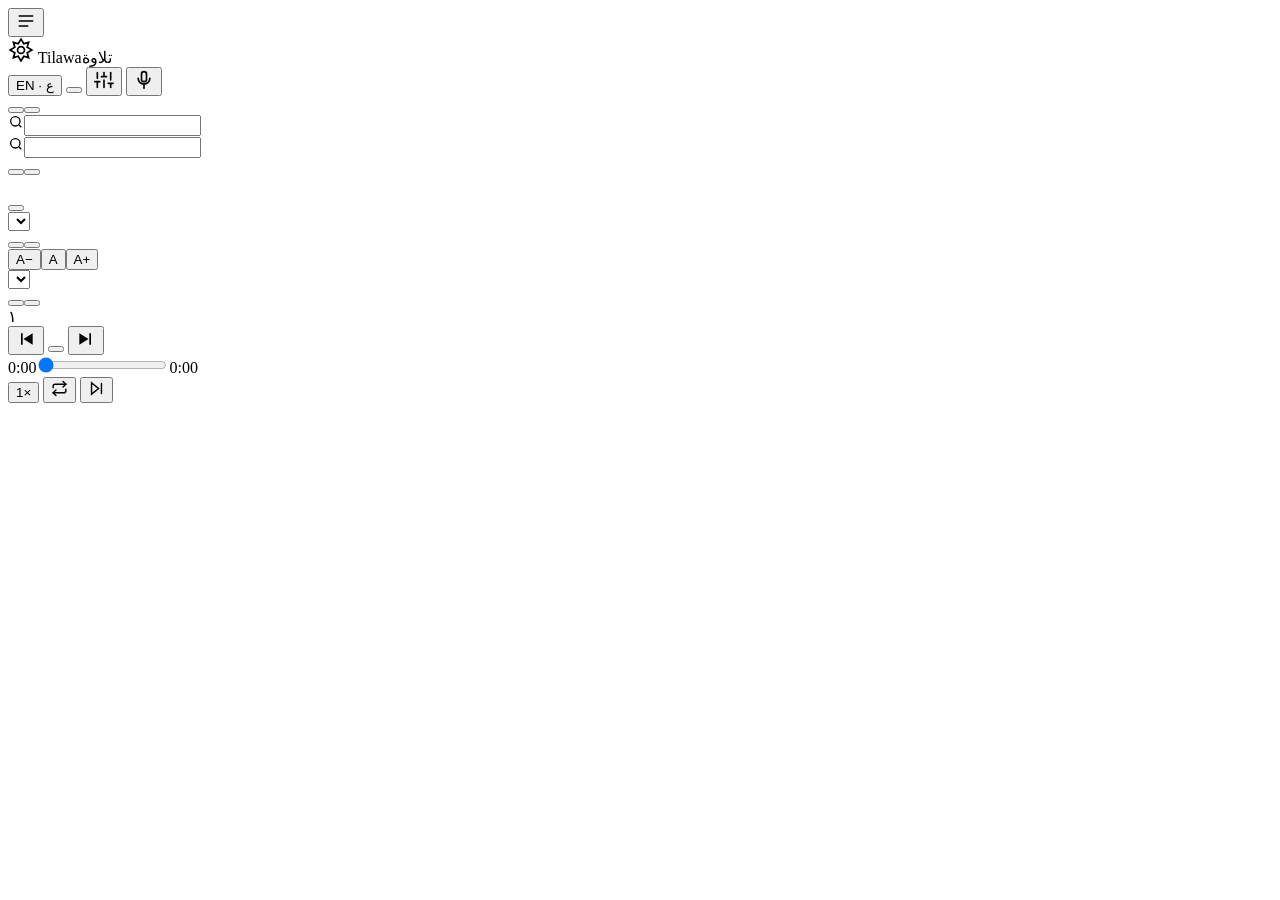
==== docs/index.html @ 8c0619de "Add app page" ====
<!DOCTYPE html>
<html lang="en">
<head>
<meta charset="utf-8">
<meta name="viewport" content="width=device-width, initial-scale=1, viewport-fit=cover">
<title>Tilawa — Quran Reader & Reciters</title>
<meta name="theme-color" content="#0f5c4a">
<link rel="preconnect" href="https://fonts.googleapis.com">
<link rel="preconnect" href="https://fonts.gstatic.com" crossorigin>
<link href="https://fonts.googleapis.com/css2?family=Amiri+Quran&family=Amiri:wght@400;700&family=Inter:wght@400;500;600&family=Noto+Naskh+Arabic:wght@400;600&display=swap" rel="stylesheet">
<link rel="stylesheet" href="styles.css">
<link rel="manifest" href="manifest.webmanifest">
<link rel="icon" href="icons/icon-192.png">
<link rel="apple-touch-icon" href="icons/apple-touch-icon.png">
<meta name="apple-mobile-web-app-capable" content="yes">
<meta name="apple-mobile-web-app-title" content="Tilawa">
<meta name="mobile-web-app-capable" content="yes">
<meta name="apple-mobile-web-app-status-bar-style" content="default">
</head>
<body>
<div class="app">
  <header>
    <button class="iconbtn mobile-only" id="openLeft" aria-label="Surahs"><svg width="20" height="20" viewBox="0 0 24 24" fill="none" stroke="currentColor" stroke-width="2" stroke-linecap="round"><path d="M4 6h16M4 12h16M4 18h10"/></svg></button>
    <div class="brand">
      <svg width="26" height="26" viewBox="0 0 24 24" fill="none" stroke="currentColor" stroke-width="1.6"><path d="M12 2l2.6 4.2L19 4.9l-1.3 4.5L22 12l-4.3 2.6 1.3 4.5-4.4-1.3L12 22l-2.6-4.2L5 19.1l1.3-4.5L2 12l4.3-2.6L5 4.9l4.4 1.3z"/><circle cx="12" cy="12" r="3.2"/></svg>
      <span>Tilawa</span><span class="sub">تلاوة</span>
    </div>
    <button class="pill" id="langBtn" aria-label="Language">EN · ع</button>
    <button class="iconbtn" id="themeBtn" aria-label="Theme"></button>
    <button class="pill acct" id="acctBtn" hidden></button>
    <button class="iconbtn" id="settingsBtn" aria-label="Settings"><svg width="20" height="20" viewBox="0 0 24 24" fill="none" stroke="currentColor" stroke-width="2" stroke-linecap="round"><path d="M4 21v-7M4 10V3M12 21v-9M12 8V3M20 21v-5M20 12V3M1 14h6M9 8h6M17 16h6"/></svg></button>
    <button class="iconbtn mobile-only" id="openRight" aria-label="Reciters"><svg width="20" height="20" viewBox="0 0 24 24" fill="none" stroke="currentColor" stroke-width="2" stroke-linecap="round"><rect x="9" y="2" width="6" height="12" rx="3"/><path d="M5 10a7 7 0 0014 0M12 17v5"/></svg></button>
  </header>

  <aside id="left">
    <div class="panel-head">
      <div class="tabs"><button id="tabSurahs" class="on" data-i18n="surahs"></button><button id="tabBm"><span data-i18n="bookmarks"></span> <span id="bmCount"></span></button></div>
      <div class="search" id="surahSearchWrap"><svg width="16" height="16" viewBox="0 0 24 24" fill="none" stroke="currentColor" stroke-width="2"><circle cx="11" cy="11" r="7"/><path d="M20 20l-3.5-3.5"/></svg><input id="surahSearch" type="search" autocomplete="off"></div>
    </div>
    <div class="list" id="surahList"></div>
    <div class="list" id="bmList" hidden></div>
  </aside>

  <main id="main"><div class="reader" id="reader"></div></main>

  <aside id="right">
    <div class="panel-head">
      <div class="panel-title"><span data-i18n="reciters"></span><span class="count" id="recCount"></span></div>
      <div class="search"><svg width="16" height="16" viewBox="0 0 24 24" fill="none" stroke="currentColor" stroke-width="2"><circle cx="11" cy="11" r="7"/><path d="M20 20l-3.5-3.5"/></svg><input id="recSearch" type="search" autocomplete="off"></div>
      <div class="tabs"><button id="tabAll" class="on" data-i18n="all"></button><button id="tabFav" data-i18n="favorites"></button></div>
    </div>
    <div class="list" id="recList"></div>
  </aside>
</div>
<div class="scrim" id="scrim"></div>

<div class="pop" id="acctPop">
  <div class="acct-head"><img id="acctImg" alt="" referrerpolicy="no-referrer"><div><b id="acctName"></b><div class="muted" id="acctEmail"></div></div></div>
  <div class="sync-note"><span class="dot" id="syncDot"></span><span id="syncText"></span></div>
  <button class="btn ghost wide" id="signOutBtn" data-i18n="signOut"></button>
</div>

<div class="pop" id="settings">
  <label data-i18n="translation"></label>
  <select id="trSel"></select>
  <label data-i18n="layout"></label>
  <div class="row"><button id="layCards" data-i18n="withTr"></button><button id="layFlow" data-i18n="mushaf"></button></div>
  <label data-i18n="fontSize"></label>
  <div class="row"><button id="fsDown">A−</button><button id="fsReset">A</button><button id="fsUp">A+</button></div>
  <label data-i18n="verseReciter"></label>
  <select id="verseSel"></select>
  <label data-i18n="follow"></label>
  <div class="row"><button id="followOn" data-i18n="on"></button><button id="followOff" data-i18n="off"></button></div>
</div>

<div class="player" id="player">
  <div class="np">
    <div class="disc" id="npDisc">۱</div>
    <div class="t"><b id="npTitle"></b><span class="muted" id="npSub"></span></div>
  </div>
  <div class="ctrl">
    <div class="btns">
      <button class="iconbtn" id="prevBtn" aria-label="Previous"><svg width="20" height="20" viewBox="0 0 24 24" fill="currentColor"><path d="M6 5h2v14H6zM20 5v14L9 12z"/></svg></button>
      <button class="play" id="playBtn" aria-label="Play"></button>
      <button class="iconbtn" id="nextBtn" aria-label="Next"><svg width="20" height="20" viewBox="0 0 24 24" fill="currentColor"><path d="M16 5h2v14h-2zM4 5v14l11-7z"/></svg></button>
    </div>
    <div class="seek"><span id="tCur">0:00</span><input type="range" id="seek" min="0" max="1000" value="0" aria-label="Seek"><span id="tDur">0:00</span></div>
  </div>
  <div class="extra">
    <button class="tog" id="speedBtn" title="Speed">1×</button>
    <button class="tog" id="repeatBtn" title="Repeat"><svg width="17" height="17" viewBox="0 0 24 24" fill="none" stroke="currentColor" stroke-width="2" stroke-linecap="round"><path d="M17 2l4 4-4 4"/><path d="M3 11V9a3 3 0 013-3h15M7 22l-4-4 4-4"/><path d="M21 13v2a3 3 0 01-3 3H3"/></svg></button>
    <button class="tog" id="autoBtn" title="Autoplay next"><svg width="17" height="17" viewBox="0 0 24 24" fill="none" stroke="currentColor" stroke-width="2" stroke-linecap="round"><path d="M5 4l10 8-10 8zM19 5v14"/></svg></button>
  </div>
</div>
<div class="toast" id="toast"></div>

<script src="app.js"></script>
<script type="module" src="sync.js"></script>
<script>
if("serviceWorker" in navigator && location.protocol==="https:"){
  window.addEventListener("load",()=>navigator.serviceWorker.register("sw.js").catch(()=>{}));
}
</script>
</body>
</html>
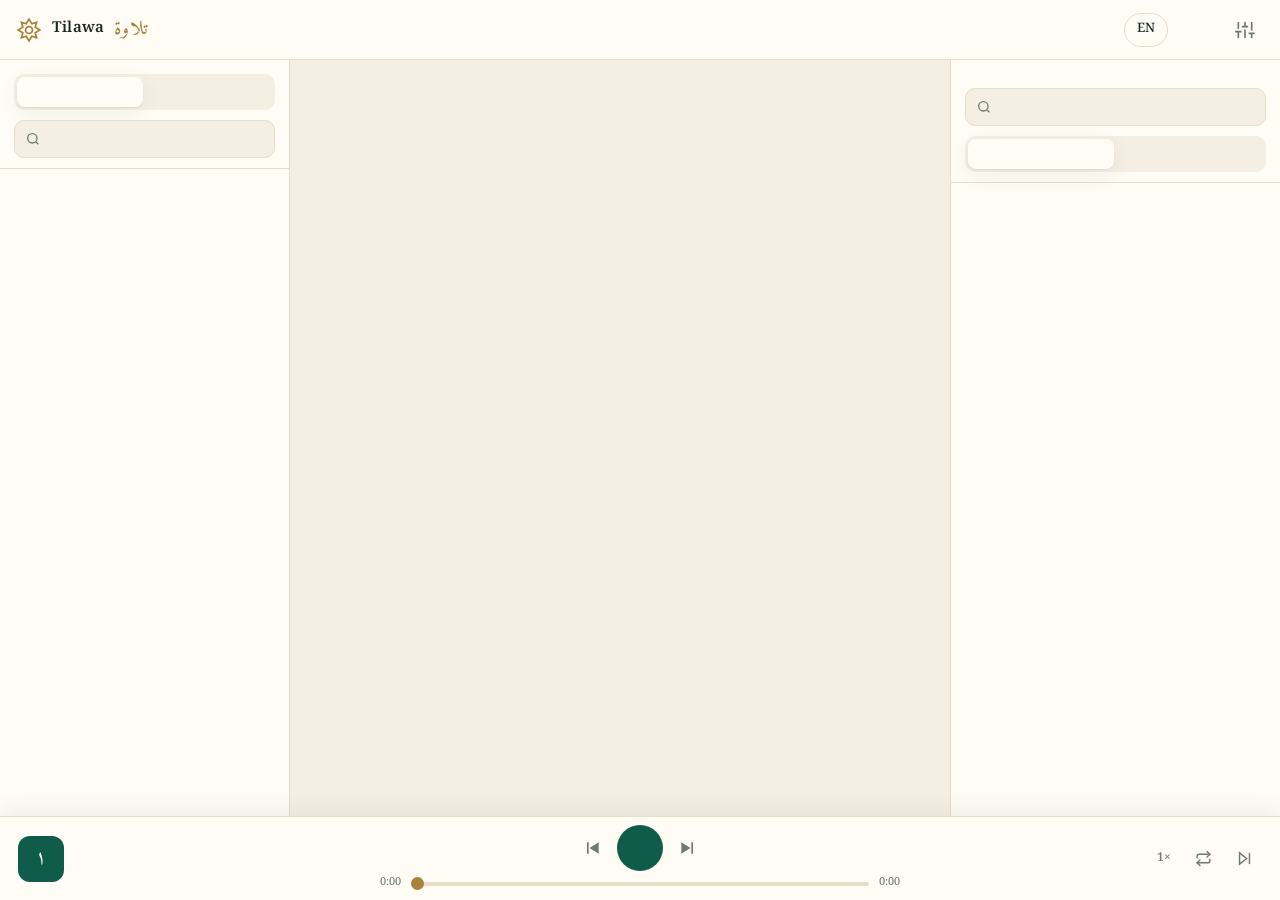
==== commit 7235b6d6: "Tilawa v2: email-link sign-in, welcome page, 47 languages, welcome email, AI Sheikh" ====
--- a/docs/index.html
+++ b/docs/index.html
@@ -9,6 +9,7 @@
 <link rel="preconnect" href="https://fonts.gstatic.com" crossorigin>
 <link href="https://fonts.googleapis.com/css2?family=Amiri+Quran&family=Amiri:wght@400;700&family=Inter:wght@400;500;600&family=Noto+Naskh+Arabic:wght@400;600&display=swap" rel="stylesheet">
 <link rel="stylesheet" href="styles.css">
+<link rel="stylesheet" href="extras.css">
 <link rel="manifest" href="manifest.webmanifest">
 <link rel="icon" href="icons/icon-192.png">
 <link rel="apple-touch-icon" href="icons/apple-touch-icon.png">
@@ -25,7 +26,7 @@
       <svg width="26" height="26" viewBox="0 0 24 24" fill="none" stroke="currentColor" stroke-width="1.6"><path d="M12 2l2.6 4.2L19 4.9l-1.3 4.5L22 12l-4.3 2.6 1.3 4.5-4.4-1.3L12 22l-2.6-4.2L5 19.1l1.3-4.5L2 12l4.3-2.6L5 4.9l4.4 1.3z"/><circle cx="12" cy="12" r="3.2"/></svg>
       <span>Tilawa</span><span class="sub">تلاوة</span>
     </div>
-    <button class="pill" id="langBtn" aria-label="Language">EN · ع</button>
+    <button class="pill" id="langBtn" aria-label="Language">EN</button>
     <button class="iconbtn" id="themeBtn" aria-label="Theme"></button>
     <button class="pill acct" id="acctBtn" hidden></button>
     <button class="iconbtn" id="settingsBtn" aria-label="Settings"><svg width="20" height="20" viewBox="0 0 24 24" fill="none" stroke="currentColor" stroke-width="2" stroke-linecap="round"><path d="M4 21v-7M4 10V3M12 21v-9M12 8V3M20 21v-5M20 12V3M1 14h6M9 8h6M17 16h6"/></svg></button>
@@ -94,8 +95,12 @@
 </div>
 <div class="toast" id="toast"></div>
 
+<script src="i18n.js"></script>
+<script src="i18n-extra.js"></script>
 <script src="app.js"></script>
+<script src="onboarding.js"></script>
 <script type="module" src="sync.js"></script>
+<script type="module" src="sheikh.js"></script>
 <script>
 if("serviceWorker" in navigator && location.protocol==="https:"){
   window.addEventListener("load",()=>navigator.serviceWorker.register("sw.js").catch(()=>{}));
--- a/docs/styles.css
+++ b/docs/styles.css
@@ -0,0 +1,215 @@
+:root{
+  --bg:#f5efe3;--paper:#fffcf6;--ink:#1c2822;--muted:#6c7a72;--line:#e7dcc8;
+  --accent:#0f5c4a;--accent-ink:#fff;--gold:#a9823a;--hl:rgba(169,130,58,.14);
+  --shadow:0 1px 2px rgba(40,30,10,.06),0 6px 24px rgba(40,30,10,.06);
+  --qs:32px;--player:84px;
+}
+[data-theme=dark]{
+  --bg:#0c1311;--paper:#121b18;--ink:#ebe5d7;--muted:#8d9f96;--line:#22302b;
+  --accent:#43b594;--accent-ink:#06120e;--gold:#d5b06a;--hl:rgba(213,176,106,.12);
+  --shadow:0 1px 2px rgba(0,0,0,.3),0 8px 28px rgba(0,0,0,.3);
+}
+*{box-sizing:border-box}
+html,body{margin:0;height:100%}
+body{background:var(--bg);color:var(--ink);font:15px/1.5 Inter,"Noto Naskh Arabic",system-ui,sans-serif;-webkit-font-smoothing:antialiased}
+[dir=rtl] body, body[dir=rtl]{font-family:"Noto Naskh Arabic",Inter,system-ui,sans-serif}
+button{font:inherit;color:inherit;background:none;border:0;cursor:pointer}
+input,select{font:inherit;color:inherit}
+.ar{font-family:"Noto Naskh Arabic","Amiri",serif}
+
+/* layout */
+.app{display:grid;grid-template-columns:290px 1fr 330px;grid-template-rows:60px 1fr;height:100vh;height:100dvh}
+header{grid-column:1/-1;display:flex;align-items:center;gap:10px;padding:0 16px;border-bottom:1px solid var(--line);background:var(--paper)}
+.brand{display:flex;align-items:center;gap:10px;font-weight:600;letter-spacing:.2px;margin-inline-end:auto}
+.brand svg{color:var(--gold)}
+.brand .sub{font-family:Amiri,serif;font-size:20px;color:var(--gold);font-weight:400}
+.iconbtn{width:38px;height:38px;border-radius:10px;display:grid;place-items:center;color:var(--muted)}
+.iconbtn:hover{background:var(--hl);color:var(--ink)}
+.pill{height:34px;padding:0 12px;border-radius:999px;border:1px solid var(--line);display:inline-flex;align-items:center;gap:6px;font-size:13px;font-weight:500}
+.pill:hover{border-color:var(--gold)}
+.mobile-only{display:none}
+
+aside{background:var(--paper);overflow:hidden;display:flex;flex-direction:column;min-height:0}
+#left{border-inline-end:1px solid var(--line)}
+#right{border-inline-start:1px solid var(--line)}
+.panel-head{padding:14px 14px 10px;display:flex;flex-direction:column;gap:10px;border-bottom:1px solid var(--line)}
+.panel-title{display:flex;align-items:center;justify-content:space-between;font-weight:600;font-size:13px;text-transform:uppercase;letter-spacing:.08em;color:var(--muted)}
+.search{position:relative}
+.search input{width:100%;height:38px;border-radius:10px;border:1px solid var(--line);background:var(--bg);padding:0 12px 0 34px;outline:none}
+[dir=rtl] .search input{padding:0 34px 0 12px}
+.search input:focus{border-color:var(--gold)}
+.search svg{position:absolute;inset-inline-start:11px;top:11px;color:var(--muted)}
+.list{overflow-y:auto;flex:1;padding:6px 8px calc(var(--player) + 10px)}
+.tabs{display:flex;gap:4px;background:var(--bg);padding:3px;border-radius:10px}
+.tabs button{flex:1;height:30px;border-radius:8px;font-size:13px;font-weight:500;color:var(--muted)}
+.tabs button.on{background:var(--paper);color:var(--ink);box-shadow:var(--shadow)}
+
+.s-item{display:flex;align-items:center;gap:12px;width:100%;padding:9px 10px;border-radius:10px;text-align:start}
+.s-item:hover{background:var(--hl)}
+.s-item.on{background:var(--accent);color:var(--accent-ink)}
+.s-item.on .muted{color:inherit;opacity:.8}
+.num{flex:none;width:34px;height:34px;display:grid;place-items:center;font-size:12px;font-weight:600;position:relative}
+.num::before{content:"";position:absolute;inset:4px;border:1.5px solid var(--gold);transform:rotate(45deg);border-radius:5px}
+.s-item.on .num::before{border-color:currentColor;opacity:.6}
+.s-main{flex:1;min-width:0}
+.s-main b{font-weight:600;display:block;white-space:nowrap;overflow:hidden;text-overflow:ellipsis}
+.muted{color:var(--muted);font-size:12px}
+.s-ar{font-family:Amiri,serif;font-size:20px;flex:none}
+
+/* reciters */
+.r-item{border-radius:12px;margin:2px 0}
+.r-item.on{background:var(--hl)}
+.r-row{display:flex;align-items:center;gap:10px;padding:8px 8px 8px 10px;width:100%}
+.avatar{flex:none;width:36px;height:36px;border-radius:50%;display:grid;place-items:center;font-weight:600;font-size:14px;background:var(--bg);color:var(--gold);border:1px solid var(--line)}
+.r-item.on .avatar{background:var(--accent);color:var(--accent-ink);border-color:transparent}
+.r-name{flex:1;min-width:0;text-align:start}
+.r-name b{font-weight:500;display:block;white-space:nowrap;overflow:hidden;text-overflow:ellipsis}
+.star{width:30px;height:30px;border-radius:8px;display:grid;place-items:center;color:var(--muted)}
+.star.on{color:var(--gold)}
+.star:hover{background:var(--hl)}
+.moshafs{padding:0 8px 8px 56px;display:flex;flex-direction:column;gap:3px}
+[dir=rtl] .moshafs{padding:0 56px 8px 8px}
+.m-btn{text-align:start;padding:6px 10px;border-radius:8px;font-size:13px;border:1px solid var(--line);display:flex;justify-content:space-between;gap:8px}
+.m-btn:hover{border-color:var(--gold)}
+.m-btn.on{border-color:var(--accent);background:var(--accent);color:var(--accent-ink)}
+.count{font-size:12px;color:var(--muted);padding:2px 4px}
+
+/* reader */
+main{overflow-y:auto;min-height:0;scroll-behavior:smooth}
+.reader{max-width:860px;margin:0 auto;padding:28px 22px calc(var(--player) + 40px)}
+.banner{position:relative;text-align:center;padding:30px 20px 24px;border-radius:20px;background:var(--paper);box-shadow:var(--shadow);overflow:hidden}
+.banner::before{content:"";position:absolute;inset:8px;border:1px solid var(--gold);border-radius:14px;opacity:.45;pointer-events:none}
+.banner .pattern{position:absolute;inset:0;opacity:.07;color:var(--gold);pointer-events:none}
+.banner h1{margin:0;font-family:Amiri,serif;font-weight:700;font-size:44px;line-height:1.3;color:var(--accent)}
+.banner h2{margin:2px 0 4px;font-size:18px;font-weight:600}
+.banner .meta{color:var(--muted);font-size:13px}
+.banner .actions{display:flex;gap:8px;justify-content:center;flex-wrap:wrap;margin-top:16px;position:relative}
+.btn{height:40px;padding:0 16px;border-radius:999px;display:inline-flex;align-items:center;gap:8px;font-weight:600;font-size:14px}
+.btn.primary{background:var(--accent);color:var(--accent-ink)}
+.btn.primary:hover{filter:brightness(1.08)}
+.btn.ghost{border:1px solid var(--line);background:var(--paper)}
+.btn.ghost:hover{border-color:var(--gold)}
+.btn[disabled]{opacity:.45;cursor:not-allowed}
+.notice{margin-top:12px;font-size:13px;color:var(--gold);position:relative}
+.bismillah{text-align:center;font-family:"Amiri Quran",Amiri,serif;font-size:calc(var(--qs) * .95);margin:30px 0 8px;color:var(--ink)}
+.toolbar{display:flex;gap:10px;align-items:center;justify-content:space-between;flex-wrap:wrap;margin:22px 0 10px;color:var(--muted);font-size:13px}
+.toolbar .grp{display:flex;gap:8px;align-items:center;flex-wrap:wrap}
+select.sel{height:34px;border-radius:999px;border:1px solid var(--line);background:var(--paper);padding:0 12px;max-width:220px}
+.ayah{display:block;width:100%;text-align:start;padding:22px 18px;border-bottom:1px solid var(--line);border-radius:14px;transition:background .2s}
+.ayah:hover{background:var(--hl)}
+.ayah.playing{background:var(--hl);box-shadow:inset 3px 0 0 var(--gold)}
+[dir=rtl] .ayah.playing{box-shadow:inset -3px 0 0 var(--gold)}
+.ayah-top{display:flex;align-items:center;justify-content:space-between;margin-bottom:10px;color:var(--muted);font-size:12px}
+.ayah-top .key{display:inline-flex;align-items:center;gap:6px}
+.ayah-top .playico{opacity:0;transition:opacity .2s;color:var(--accent)}
+.ayah:hover .playico,.ayah.playing .playico{opacity:1}
+.q{direction:rtl;text-align:right;font-family:"Amiri Quran",Amiri,serif;font-size:var(--qs);line-height:2.15;color:var(--ink)}
+.tr{margin-top:10px;font-size:15.5px;line-height:1.7;color:var(--ink);opacity:.86}
+.tr[dir=ltr]{text-align:left}
+.tr.rtl{direction:rtl;text-align:right;font-family:"Noto Naskh Arabic",serif}
+.marker{display:inline-grid;place-items:center;width:1.25em;height:1.25em;font-size:.62em;font-family:"Noto Naskh Arabic",serif;color:var(--gold);border:1.5px solid var(--gold);border-radius:50%;margin:0 .25em;vertical-align:.15em;line-height:1}
+.flow{direction:rtl;text-align:justify;text-align-last:center;font-family:"Amiri Quran",Amiri,serif;font-size:var(--qs);line-height:2.3;background:var(--paper);padding:26px 28px;border-radius:18px;box-shadow:var(--shadow)}
+.flow span.v{cursor:pointer;border-radius:8px;transition:background .2s}
+.flow span.v:hover{background:var(--hl)}
+.flow span.v.playing{background:var(--hl);color:var(--accent)}
+.state{text-align:center;padding:60px 20px;color:var(--muted)}
+.spinner{width:28px;height:28px;border:3px solid var(--line);border-top-color:var(--gold);border-radius:50%;animation:spin 1s linear infinite;margin:0 auto 12px}
+@keyframes spin{to{transform:rotate(360deg)}}
+.navfoot{display:flex;justify-content:space-between;gap:10px;margin-top:26px}
+
+/* player */
+.player{position:fixed;inset-inline:0;bottom:0;height:var(--player);background:var(--paper);border-top:1px solid var(--line);display:grid;grid-template-columns:minmax(0,1fr) auto minmax(0,1fr);align-items:center;gap:14px;padding:0 18px;z-index:30;box-shadow:0 -6px 24px rgba(0,0,0,.06)}
+.np{display:flex;align-items:center;gap:12px;min-width:0}
+.np .disc{flex:none;width:46px;height:46px;border-radius:12px;background:var(--accent);color:var(--accent-ink);display:grid;place-items:center;font-family:Amiri,serif;font-size:20px}
+.np .t{min-width:0}
+.np b{display:block;font-weight:600;white-space:nowrap;overflow:hidden;text-overflow:ellipsis}
+.np .muted{white-space:nowrap;overflow:hidden;text-overflow:ellipsis;display:block}
+.ctrl{display:flex;flex-direction:column;align-items:center;gap:4px;width:min(520px,44vw)}
+.ctrl .btns{display:flex;align-items:center;gap:6px}
+.play{width:46px;height:46px;border-radius:50%;background:var(--accent);color:var(--accent-ink);display:grid;place-items:center}
+.play:hover{filter:brightness(1.08)}
+.seek{display:flex;align-items:center;gap:8px;width:100%;font-size:11px;color:var(--muted);font-variant-numeric:tabular-nums}
+input[type=range]{-webkit-appearance:none;appearance:none;width:100%;height:4px;border-radius:4px;background:linear-gradient(to right,var(--gold) var(--p,0%),var(--line) var(--p,0%));outline:none;cursor:pointer}
+[dir=rtl] input[type=range]{direction:ltr}
+input[type=range]::-webkit-slider-thumb{-webkit-appearance:none;width:13px;height:13px;border-radius:50%;background:var(--gold);border:0}
+input[type=range]::-moz-range-thumb{width:13px;height:13px;border-radius:50%;background:var(--gold);border:0}
+.extra{display:flex;justify-content:flex-end;gap:6px;align-items:center}
+.tog{height:32px;min-width:32px;padding:0 9px;border-radius:8px;font-size:12px;font-weight:600;color:var(--muted);display:inline-flex;align-items:center;gap:5px}
+.tog:hover{background:var(--hl)}
+.tog.on{color:var(--accent)}
+.modebadge{font-size:11px;font-weight:600;padding:2px 8px;border-radius:999px;background:var(--hl);color:var(--gold);margin-inline-start:6px;vertical-align:1px}
+
+/* settings popover */
+.pop{position:fixed;top:64px;inset-inline-end:14px;width:290px;background:var(--paper);border:1px solid var(--line);border-radius:16px;box-shadow:var(--shadow);padding:16px;z-index:50;display:none}
+.pop.open{display:block}
+.pop label{display:block;font-size:12px;color:var(--muted);margin:12px 0 6px;font-weight:500}
+.pop label:first-child{margin-top:0}
+.pop .row{display:flex;gap:6px}
+.pop .row button{flex:1;height:34px;border-radius:10px;border:1px solid var(--line);font-size:13px}
+.pop .row button.on{background:var(--accent);color:var(--accent-ink);border-color:transparent}
+.pop select{width:100%;height:36px;border-radius:10px;border:1px solid var(--line);background:var(--bg);padding:0 10px}
+
+.toast{position:fixed;left:50%;bottom:calc(var(--player) + 16px);transform:translateX(-50%) translateY(20px);background:var(--ink);color:var(--paper);padding:10px 16px;border-radius:12px;font-size:13px;opacity:0;pointer-events:none;transition:.25s;z-index:60;max-width:90vw;text-align:center}
+.toast.show{opacity:1;transform:translateX(-50%) translateY(0)}
+.scrim{display:none}
+
+@media (max-width:1100px){.app{grid-template-columns:260px 1fr 300px}}
+@media (max-width:900px){
+  :root{--qs:27px;--player:118px}
+  .app{grid-template-columns:1fr}
+  .mobile-only{display:grid}
+  .hide-m{display:none!important}
+  aside{position:fixed;top:0;bottom:0;width:min(86vw,340px);z-index:40;transition:transform .25s;box-shadow:var(--shadow)}
+  #left{inset-inline-start:0;transform:translateX(-102%)}
+  #right{inset-inline-end:0;transform:translateX(102%)}
+  [dir=rtl] #left{transform:translateX(102%)}
+  [dir=rtl] #right{transform:translateX(-102%)}
+  aside.open{transform:none!important}
+  .scrim{display:block;position:fixed;inset:0;background:rgba(0,0,0,.35);z-index:35;opacity:0;pointer-events:none;transition:.2s}
+  .scrim.open{opacity:1;pointer-events:auto}
+  .player{grid-template-columns:1fr auto;grid-template-rows:auto auto;padding:10px 14px;gap:6px 10px;height:var(--player)}
+  .ctrl{grid-column:1/-1;grid-row:2;width:100%;flex-direction:row-reverse;gap:10px}
+  .ctrl .btns{flex:none}
+  .np{grid-row:1}
+  .extra{grid-row:1}
+  .np .disc{width:38px;height:38px;font-size:17px}
+  .banner h1{font-size:36px}
+  .reader{padding:18px 12px calc(var(--player) + 30px)}
+  .ayah{padding:18px 10px}
+  .flow{padding:18px 16px}
+  .brand .sub{display:none}
+}
+
+/* ---- Firebase additions: account, bookmarks ---- */
+[hidden]{display:none!important}
+.acct img{width:24px;height:24px;border-radius:50%;object-fit:cover;margin-inline-start:-6px}
+.acct.signed{padding:0 10px 0 6px}
+#acctPop .acct-head{display:flex;gap:12px;align-items:center;margin-bottom:12px}
+#acctPop .acct-head img{width:44px;height:44px;border-radius:50%;object-fit:cover;background:var(--bg)}
+#acctPop .acct-head b{display:block;font-weight:600}
+.sync-note{display:flex;gap:8px;align-items:flex-start;font-size:13px;color:var(--muted);margin-bottom:14px;line-height:1.45}
+.sync-note .dot{flex:none;width:8px;height:8px;border-radius:50%;background:var(--accent);margin-top:6px}
+.sync-note .dot.busy{background:var(--gold);animation:pulse 1s ease-in-out infinite}
+.sync-note .dot.err{background:#c0533a}
+@keyframes pulse{50%{opacity:.3}}
+.btn.wide{width:100%;justify-content:center}
+.bm{width:30px;height:30px;border-radius:8px;display:grid;place-items:center;color:var(--muted)}
+.bm:hover{background:var(--hl);color:var(--ink)}
+.bm.on{color:var(--gold)}
+.ayah-top .right{display:flex;align-items:center;gap:4px}
+.ayah.flash{animation:flash 2s ease-out}
+@keyframes flash{0%,30%{background:var(--hl);box-shadow:inset 0 0 0 1.5px var(--gold)}100%{background:transparent}}
+.b-item{display:flex;align-items:center;gap:10px;padding:8px 10px;border-radius:10px}
+.b-item:hover{background:var(--hl)}
+.b-item .s-main{cursor:pointer;text-align:start}
+.b-item .x{width:28px;height:28px;border-radius:8px;display:grid;place-items:center;color:var(--muted)}
+.b-item .x:hover{background:var(--line);color:var(--ink)}
+#bmCount{opacity:.7}
+
+/* ---- iOS / installed-app safe areas ---- */
+header{padding-top:env(safe-area-inset-top);height:calc(60px + env(safe-area-inset-top));padding-left:max(16px,env(safe-area-inset-left));padding-right:max(16px,env(safe-area-inset-right))}
+.app{grid-template-rows:calc(60px + env(safe-area-inset-top)) 1fr}
+.player{height:calc(var(--player) + env(safe-area-inset-bottom));padding-bottom:env(safe-area-inset-bottom)}
+@media (max-width:900px){.player{padding-bottom:calc(10px + env(safe-area-inset-bottom))}aside{padding-top:env(safe-area-inset-top)}}
+.pop{top:calc(64px + env(safe-area-inset-top))}
+.toast{bottom:calc(var(--player) + 16px + env(safe-area-inset-bottom))}
--- a/docs/extras.css
+++ b/docs/extras.css
@@ -0,0 +1,119 @@
+/* ---- Tilawa v2: welcome page, language chooser, AI Sheikh ---- */
+body.ob-open{overflow:hidden}
+#langBtn{gap:6px;max-width:170px}
+#langBtn svg{flex:none}
+#langBtn span{overflow:hidden;text-overflow:ellipsis;white-space:nowrap}
+@media (max-width:900px){#langBtn span{max-width:70px}}
+@media (max-width:520px){.brand>span{display:none}header{gap:4px;padding-left:max(8px,env(safe-area-inset-left));padding-right:max(8px,env(safe-area-inset-right))}#langBtn span{display:none}#langBtn{padding:0 9px}}
+.bm.ask{color:var(--accent)}
+
+/* welcome page (long, scrolls down) */
+.ob{position:fixed;inset:0;z-index:100;display:flex;flex-direction:column;background:radial-gradient(1100px 620px at 50% -12%,rgba(169,130,58,.20),transparent 62%),var(--bg)}
+.ob[hidden]{display:none}
+.ob-progress{position:absolute;top:env(safe-area-inset-top);left:0;right:0;height:4px;z-index:3;pointer-events:none}
+.ob-progress span{display:block;height:100%;width:0;background:linear-gradient(90deg,var(--accent),var(--gold));border-radius:0 4px 4px 0;transition:width .12s linear}
+.ob-scroll{flex:1;overflow-y:scroll;-webkit-overflow-scrolling:touch;scrollbar-width:auto;scrollbar-color:var(--gold) rgba(127,127,127,.12);padding:env(safe-area-inset-top) 0 env(safe-area-inset-bottom);outline:none}
+.ob-scroll::-webkit-scrollbar{width:14px}
+.ob-scroll::-webkit-scrollbar-track{background:rgba(127,127,127,.10)}
+.ob-scroll::-webkit-scrollbar-thumb{background:linear-gradient(var(--gold),var(--accent));border-radius:14px;border:3px solid var(--bg);min-height:60px}
+.ob-hero{min-height:100vh;min-height:100svh;display:flex;flex-direction:column;align-items:center;justify-content:center;text-align:center;padding:48px 24px 110px}
+.ob-logo{width:100px;height:100px;border-radius:30px;background:var(--accent);color:var(--gold);display:grid;place-items:center;box-shadow:0 22px 50px rgba(15,92,74,.35);margin-bottom:24px;animation:obFloat 4.5s ease-in-out infinite}
+@keyframes obFloat{50%{transform:translateY(-9px)}}
+.ob-hero h1{margin:0;font-size:48px;font-weight:700;letter-spacing:-.5px}
+.ob-hero h1 span{font-family:Amiri,serif;color:var(--gold);font-weight:400;margin-inline-start:10px}
+.ob-tag{font-size:19px;color:var(--muted);margin:10px 0 26px;max-width:520px;line-height:1.5}
+.ob-bism{font-family:"Amiri Quran",Amiri,serif;font-size:30px;color:var(--accent);margin-bottom:44px}
+.ob-cue{display:inline-flex;align-items:center;gap:8px;padding:13px 22px;border-radius:999px;border:1px solid var(--line);background:var(--paper);font-weight:600;box-shadow:var(--shadow)}
+.ob-cue svg,.ob-down svg{animation:obBounce 1.6s ease-in-out infinite}
+@keyframes obBounce{50%{transform:translateY(4px)}}
+.ob-feats{max-width:1000px;margin:0 auto;padding:30px 22px 70px;display:grid;grid-template-columns:repeat(auto-fit,minmax(210px,1fr));gap:16px}
+.ob-card{background:var(--paper);border:1px solid var(--line);border-radius:22px;padding:26px 22px;box-shadow:var(--shadow);opacity:0;transform:translateY(26px);transition:opacity .6s ease var(--d),transform .6s ease var(--d)}
+.ob-card.in{opacity:1;transform:none}
+.ob-ic{width:50px;height:50px;border-radius:15px;background:var(--hl);color:var(--gold);display:grid;place-items:center;margin-bottom:14px}
+.ob-card h3{margin:0 0 6px;font-size:18px}
+.ob-card p{margin:0;color:var(--muted);line-height:1.6}
+.ob-sign{max-width:470px;margin:0 auto;padding:20px 22px 60px;scroll-margin-top:20px}
+.ob-sign-card{background:var(--paper);border:1px solid var(--line);border-radius:26px;padding:30px 24px 26px;box-shadow:var(--shadow);position:relative}
+.ob-sign-card::before{content:"";position:absolute;inset:7px;border:1px solid var(--gold);opacity:.35;border-radius:20px;pointer-events:none}
+.ob-sign h2{margin:0 0 6px;font-size:24px;text-align:center}
+.ob-sign .sub{margin:0 0 20px;text-align:center;color:var(--muted);line-height:1.5}
+.ob-field{display:block;margin-bottom:12px;position:relative}
+.ob-field input{width:100%;height:52px;border-radius:15px;border:1.5px solid var(--line);background:var(--bg);padding:0 16px;font-size:16px;outline:none}
+.ob-field input:focus{border-color:var(--gold);box-shadow:0 0 0 4px var(--hl)}
+.ob-btn{width:100%;min-height:52px;border-radius:15px;font-weight:600;font-size:16px;display:inline-flex;align-items:center;justify-content:center;gap:10px;position:relative;padding:0 16px}
+.ob-btn.primary{background:var(--accent);color:var(--accent-ink)}
+.ob-btn.primary:hover{filter:brightness(1.08)}
+.ob-btn.ghost{border:1.5px solid var(--line);background:var(--paper)}
+.ob-btn.ghost:hover{border-color:var(--gold)}
+.ob-btn[disabled]{opacity:.6;cursor:wait}
+.ob-or{display:flex;align-items:center;gap:12px;color:var(--muted);font-size:13px;margin:16px 0}
+.ob-or::before,.ob-or::after{content:"";flex:1;height:1px;background:var(--line)}
+.ob-link{display:block;margin:18px auto 0;color:var(--muted);text-decoration:underline;font-size:14px}
+.ob-err{color:#c0533a;font-size:14px;margin:0 0 12px;text-align:center;line-height:1.45}
+.ob-sent{text-align:center}
+.ob-sent .ob-ic{margin:0 auto 14px;width:66px;height:66px;border-radius:20px}
+.ob-sent p{line-height:1.65;margin:0 0 16px}
+.ob-paste{margin-top:20px;padding-top:18px;border-top:1px dashed var(--line);text-align:start}
+.ob-paste b{display:block;font-size:14px;margin-bottom:10px}
+.ob-foot{text-align:center;color:var(--muted);font-size:14px;padding:0 0 46px;font-family:Amiri,serif}
+.ob-down{position:absolute;bottom:calc(22px + env(safe-area-inset-bottom));left:50%;transform:translateX(-50%);width:54px;height:54px;border-radius:50%;background:var(--accent);color:var(--accent-ink);display:grid;place-items:center;box-shadow:0 10px 30px rgba(15,92,74,.35);transition:opacity .3s,transform .3s;z-index:3}
+.ob-down.hide{opacity:0;pointer-events:none;transform:translateX(-50%) translateY(20px)}
+
+/* language chooser */
+.lp{position:fixed;inset:0;z-index:110;background:rgba(8,18,14,.55);display:grid;place-items:center;padding:16px}
+.lp[hidden]{display:none}
+.lp-box{width:min(520px,100%);max-height:calc(100vh - 32px);max-height:calc(100dvh - 32px);background:var(--paper);border-radius:26px;box-shadow:0 30px 80px rgba(0,0,0,.35);display:flex;flex-direction:column;overflow:hidden;position:relative}
+.lp-head{padding:26px 22px 14px;text-align:center;border-bottom:1px solid var(--line)}
+.lp-ic{width:58px;height:58px;border-radius:18px;background:var(--hl);color:var(--gold);display:grid;place-items:center;margin:0 auto 12px}
+.lp-head h2{margin:0;font-size:24px}
+.lp-head p{margin:6px 0 14px;color:var(--muted);font-size:14px}
+.lp-search{position:relative}
+.lp-search svg{position:absolute;inset-inline-start:13px;top:13px;color:var(--muted)}
+.lp-search input{width:100%;height:44px;border-radius:13px;border:1px solid var(--line);background:var(--bg);padding:0 14px 0 40px;outline:none}
+[dir=rtl] .lp-search input{padding:0 40px 0 14px}
+.lp-list{overflow-y:auto;padding:8px;scrollbar-color:var(--gold) transparent}
+.lp-list::-webkit-scrollbar{width:10px}
+.lp-list::-webkit-scrollbar-thumb{background:var(--gold);border-radius:10px;border:3px solid var(--paper)}
+.lp-item{display:flex;align-items:center;gap:12px;width:100%;padding:14px;border-radius:15px;text-align:start}
+.lp-item:hover{background:var(--hl)}
+.lp-item.on{background:var(--accent);color:var(--accent-ink)}
+.lp-n{font-size:17px;font-weight:600;flex:1}
+.lp-e{font-size:13px;opacity:.7}
+.lp-close{position:absolute;top:12px;inset-inline-end:12px;width:38px;height:38px;border-radius:12px;font-size:24px;color:var(--muted)}
+.lp-close:hover{background:var(--hl)}
+
+/* AI Sheikh */
+.sheikh-btn{border-color:var(--gold);color:var(--accent);font-weight:600}
+.sheikh-btn svg{width:18px;height:18px}
+.sh{position:fixed;top:0;bottom:0;right:0;width:min(440px,100%);z-index:70;background:var(--paper);border-left:1px solid var(--line);box-shadow:-20px 0 60px rgba(0,0,0,.18);display:flex;flex-direction:column;transform:translateX(105%);transition:transform .28s ease;padding-top:env(safe-area-inset-top);visibility:hidden}
+[dir=rtl] .sh{right:auto;left:0;border-left:0;border-right:1px solid var(--line);transform:translateX(-105%)}
+.sh.open{transform:none!important;visibility:visible}
+.sh-head{display:flex;align-items:center;gap:10px;padding:12px 12px 12px 14px;border-bottom:1px solid var(--line)}
+.sh-av{width:44px;height:44px;border-radius:14px;background:var(--accent);color:var(--gold);display:grid;place-items:center;flex:none}
+.sh-head .t{flex:1;min-width:0}
+.sh-head b{display:block;font-size:16px}
+.sh-head .muted{display:block}
+.sh-note{margin:10px 14px 0;padding:10px 12px;border-radius:12px;background:var(--hl);color:var(--muted);font-size:12.5px;line-height:1.5}
+.sh-msgs{flex:1;overflow-y:auto;padding:14px;display:flex;flex-direction:column;gap:10px}
+.sh-m{max-width:88%;padding:10px 14px;border-radius:18px;line-height:1.65;font-size:15px;overflow-wrap:anywhere}
+.sh-m p{margin:0 0 8px}.sh-m p:last-child{margin:0}
+.sh-m ul,.sh-m ol{margin:4px 0 8px;padding-inline-start:20px}
+.sh-m.bot{background:var(--bg);border:1px solid var(--line);align-self:flex-start;border-end-start-radius:6px}
+.sh-m.me{background:var(--accent);color:var(--accent-ink);align-self:flex-end;border-end-end-radius:6px;white-space:pre-wrap}
+.sh-m.err{border-color:#c0533a}
+.sh-typing{display:inline-flex;gap:5px;padding:4px 0}
+.sh-typing i{width:7px;height:7px;border-radius:50%;background:var(--gold);animation:pulse 1s infinite}
+.sh-typing i:nth-child(2){animation-delay:.15s}.sh-typing i:nth-child(3){animation-delay:.3s}
+.sh-chips{display:flex;gap:8px;overflow-x:auto;padding:0 14px 10px;scrollbar-width:none}
+.sh-chips::-webkit-scrollbar{display:none}
+.sh-chips button{flex:none;padding:8px 12px;border-radius:999px;border:1px solid var(--line);font-size:13px;background:var(--paper)}
+.sh-chips button:hover{border-color:var(--gold)}
+.sh-form{display:flex;gap:8px;padding:10px 14px calc(12px + env(safe-area-inset-bottom));border-top:1px solid var(--line)}
+.sh-form textarea{flex:1;resize:none;min-height:46px;max-height:140px;border-radius:15px;border:1.5px solid var(--line);background:var(--bg);padding:12px 14px;font:inherit;outline:none}
+.sh-form textarea:focus{border-color:var(--gold)}
+.sh-send{width:46px;height:46px;border-radius:15px;background:var(--accent);color:var(--accent-ink);display:grid;place-items:center;flex:none;align-self:flex-end}
+.sh-send[disabled]{opacity:.5}
+.sh-gate{flex:1;display:flex;flex-direction:column;align-items:center;justify-content:center;text-align:center;gap:16px;padding:30px;color:var(--muted)}
+.sh-gate .ob-btn{max-width:260px}
+.sh-scrim{position:fixed;inset:0;background:rgba(0,0,0,.3);z-index:65;opacity:0;pointer-events:none;transition:opacity .2s}
+.sh-scrim.open{opacity:1;pointer-events:auto}
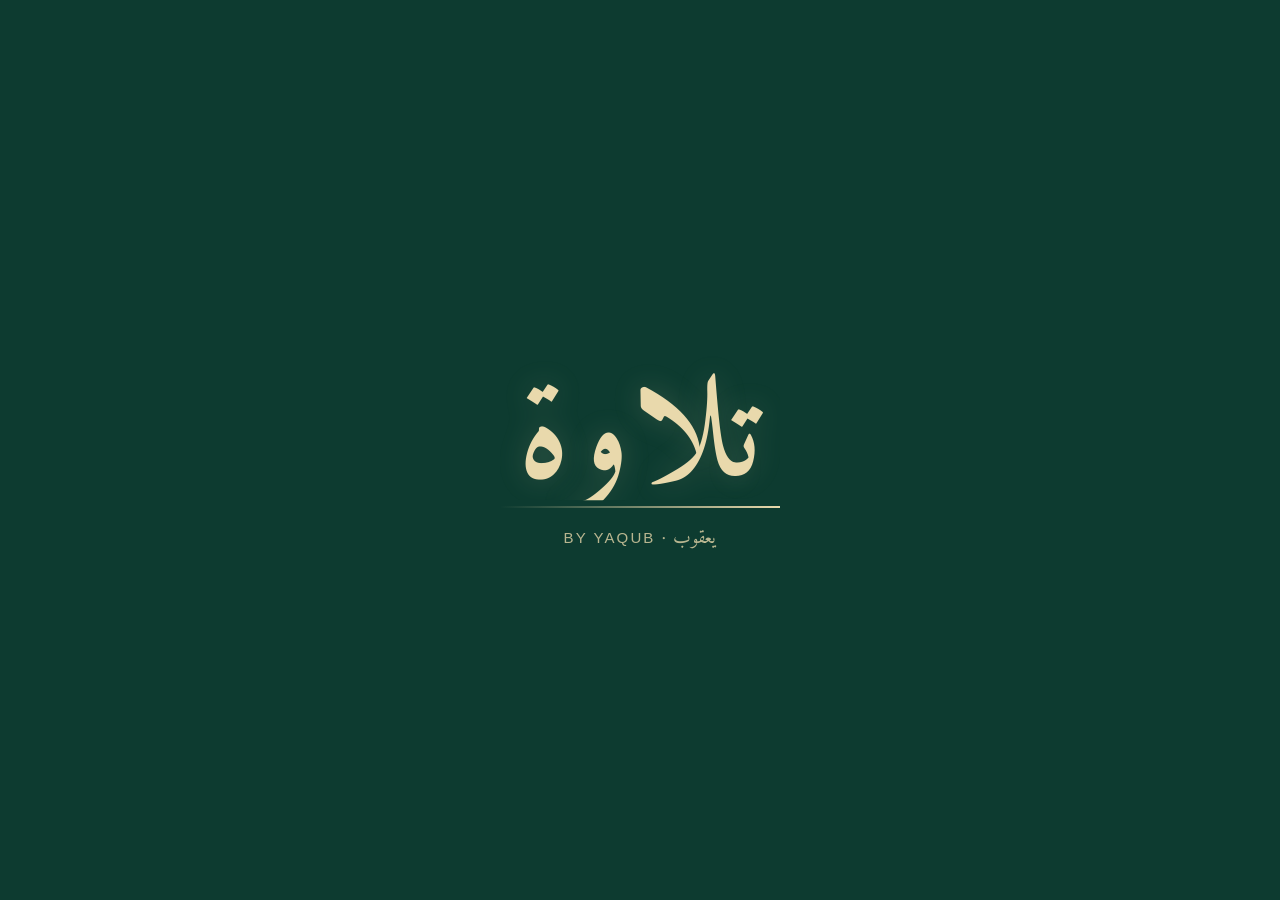
==== commit 84f41894: "Voice AI Sheikh (ElevenLabs), recitation checker, opening animation, tab bar, polish" ====
--- a/docs/index.html
+++ b/docs/index.html
@@ -19,6 +19,7 @@
 <meta name="apple-mobile-web-app-status-bar-style" content="default">
 </head>
 <body>
+<div id="splash" class="splash" aria-hidden="true"><div class="sp-in"><div class="sp-word">تلاوة</div><div class="sp-line"></div><div class="sp-by">by Yaqub<span>· يعقوب</span></div></div></div>
 <div class="app">
   <header>
     <button class="iconbtn mobile-only" id="openLeft" aria-label="Surahs"><svg width="20" height="20" viewBox="0 0 24 24" fill="none" stroke="currentColor" stroke-width="2" stroke-linecap="round"><path d="M4 6h16M4 12h16M4 18h10"/></svg></button>
@@ -99,6 +100,8 @@
 <script src="i18n-extra.js"></script>
 <script src="app.js"></script>
 <script src="onboarding.js"></script>
+<script src="recite.js"></script>
+<script src="ui.js"></script>
 <script type="module" src="sync.js"></script>
 <script type="module" src="sheikh.js"></script>
 <script>
--- a/docs/extras.css
+++ b/docs/extras.css
@@ -117,3 +117,230 @@
 .sh-gate .ob-btn{max-width:260px}
 .sh-scrim{position:fixed;inset:0;background:rgba(0,0,0,.3);z-index:65;opacity:0;pointer-events:none;transition:opacity .2s}
 .sh-scrim.open{opacity:1;pointer-events:auto}
+
+
+/* ===== v3: calmer, native-feeling look ===== */
+:root{--bg:#f4f3ef;--paper:#ffffff;--ink:#17201c;--muted:#69736e;--line:#e3e1da;--accent:#0f5c4a;--accent-ink:#fff;--gold:#977838;--hl:rgba(15,92,74,.07);--shadow:0 1px 2px rgba(0,0,0,.05)}
+[data-theme=dark]{--bg:#0f1412;--paper:#171d1a;--ink:#e7e5df;--muted:#8f9a94;--line:#27312d;--accent:#4fae8e;--accent-ink:#07130f;--gold:#c4a462;--hl:rgba(79,174,142,.10);--shadow:none}
+body,[dir=rtl] body{font-family:-apple-system,BlinkMacSystemFont,"SF Pro Text","Segoe UI",Roboto,"Helvetica Neue",Arial,"Noto Sans","Noto Naskh Arabic",sans-serif}
+header{background:var(--paper)}
+.pill{border-radius:9px}
+.iconbtn{border-radius:9px}
+.tabs{border-radius:9px}.tabs button{border-radius:7px}
+.tabs button.on{box-shadow:0 1px 2px rgba(0,0,0,.08)}
+.s-item,.b-item{border-radius:8px}
+.num::before{border-width:1px;border-radius:3px}
+.banner{border-radius:14px;box-shadow:none;border:1px solid var(--line);padding:26px 18px 22px}
+.banner::before,.banner .pattern{display:none}
+.banner h1{font-size:38px}
+.btn{border-radius:10px;height:42px}
+.btn.ghost{background:var(--paper)}
+.ayah{border-radius:0;padding:20px 8px}
+.ayah:hover{background:transparent}
+.ayah.playing{background:var(--hl)}
+.flow{border-radius:12px;box-shadow:none;border:1px solid var(--line)}
+.player{box-shadow:none}
+.np .disc{border-radius:10px}
+.pop{border-radius:12px}
+.toast{border-radius:10px}
+.r-item{border-radius:10px}
+.m-btn{border-radius:8px}
+.sheikh-btn{border:0;color:var(--accent);font-weight:500}
+.sheikh-btn span{display:none}
+@media (max-width:520px){#themeBtn{display:none}}
+
+/* welcome page */
+.ob{background:var(--bg)}
+.ob-progress{height:3px}
+.ob-progress span{background:var(--accent);border-radius:0}
+.ob-scroll{scrollbar-color:rgba(0,0,0,.28) transparent}
+.ob-scroll::-webkit-scrollbar{width:10px}
+.ob-scroll::-webkit-scrollbar-track{background:transparent}
+.ob-scroll::-webkit-scrollbar-thumb{background:rgba(0,0,0,.25);border:2px solid var(--bg);border-radius:10px}
+[data-theme=dark] .ob-scroll::-webkit-scrollbar-thumb{background:rgba(255,255,255,.25)}
+.ob-hero{min-height:86vh;min-height:86svh;padding:40px 24px 80px}
+.ob-logo{width:76px;height:76px;border-radius:18px;box-shadow:none;animation:none;margin-bottom:18px}
+.ob-hero h1{font-size:34px;font-weight:700;letter-spacing:-.4px}
+.ob-tag{font-size:17px;margin:8px 0 22px}
+.ob-bism{font-size:26px;margin-bottom:30px}
+.ob-cue{border:0;background:transparent;box-shadow:none;color:var(--muted);font-weight:500;padding:8px 12px}
+.ob-cue svg,.ob-down svg{animation:none}
+.ob-feats{display:block;max-width:540px;padding:0 20px 36px}
+.ob-card{display:grid;grid-template-columns:42px 1fr;column-gap:14px;padding:16px 2px;border:0;border-bottom:1px solid var(--line);border-radius:0;background:transparent;box-shadow:none;opacity:1;transform:none;transition:none}
+.ob-card:last-child{border-bottom:0}
+.ob-card .ob-ic{grid-row:span 2;width:42px;height:42px;border-radius:10px;margin:2px 0 0;background:var(--hl);color:var(--accent)}
+.ob-card h3{font-size:16px;margin:0 0 2px}
+.ob-card p{font-size:14.5px}
+.ob-sign{max-width:460px;padding:8px 20px 48px}
+.ob-sign-card{border-radius:14px;box-shadow:none;padding:24px 20px}
+.ob-sign-card::before{display:none}
+.ob-sign h2{font-size:21px;font-weight:650}
+.ob-field input{height:48px;border-radius:10px;border-width:1px;font-size:16px}
+.ob-field input:focus{box-shadow:0 0 0 3px var(--hl)}
+.ob-btn{border-radius:10px;min-height:48px;font-size:15.5px}
+.ob-btn.ghost{border-width:1px}
+.ob-sent .ob-ic{width:56px;height:56px;border-radius:14px;color:var(--accent)}
+.ob-down{width:44px;height:44px;box-shadow:0 2px 8px rgba(0,0,0,.15)}
+.ob-foot{font-family:inherit;font-size:13px}
+
+/* language chooser */
+.lp-box{border-radius:16px}
+.lp-head{padding:22px 20px 14px}
+.lp-head h2{font-size:21px}
+.lp-item{border-radius:10px;padding:13px 12px}
+.lp-close{display:grid;place-items:center}
+
+/* AI Sheikh */
+.sh{box-shadow:none}
+.sh-av{border-radius:10px;color:var(--accent-ink)}
+.sh-note{background:transparent;border:1px solid var(--line);border-radius:10px}
+.sh-m{border-radius:14px}
+.sh-chips button{border-radius:9px}
+.sh-form textarea,.sh-send{border-radius:10px}
+
+/* profile button + profile panel */
+.avatar-btn{width:34px;height:34px;border-radius:50%;border:1px solid var(--line);overflow:hidden;padding:0;color:var(--muted)}
+.avatar-btn svg{width:20px;height:20px}
+.avatar-btn img{width:100%;height:100%;object-fit:cover}
+.av-initial{font-weight:600;font-size:14px;color:var(--accent)}
+.pf{position:fixed;top:0;bottom:0;right:0;width:min(400px,100%);z-index:72;background:var(--bg);border-left:1px solid var(--line);display:flex;flex-direction:column;transform:translateX(105%);transition:transform .25s ease;visibility:hidden;padding-top:env(safe-area-inset-top)}
+[dir=rtl] .pf{right:auto;left:0;border-left:0;border-right:1px solid var(--line);transform:translateX(-105%)}
+.pf.open{transform:none!important;visibility:visible}
+.pf-scrim{z-index:71}
+.pf-head{display:flex;align-items:center;justify-content:space-between;padding:10px 10px 10px 18px;background:var(--paper);border-bottom:1px solid var(--line)}
+[dir=rtl] .pf-head{padding:10px 18px 10px 10px}
+.pf-head b{font-size:17px;font-weight:600}
+.pf-body{flex:1;overflow-y:auto;padding:16px 16px calc(28px + env(safe-area-inset-bottom))}
+.pf-card{background:var(--paper);border:1px solid var(--line);border-radius:12px;padding:16px;margin-bottom:24px}
+.pf-user,.pf-guest{display:flex;gap:14px;align-items:center}
+.pf-av{width:54px;height:54px;border-radius:50%;background:var(--hl);color:var(--accent);display:grid;place-items:center;font-size:21px;font-weight:600;flex:none;overflow:hidden}
+.pf-av img{width:100%;height:100%;object-fit:cover}
+.pf-who{min-width:0}
+.pf-who b,.pf-guest b{display:block;font-size:16px;font-weight:600;overflow:hidden;text-overflow:ellipsis}
+.pf-who span,.pf-guest span{display:block;color:var(--muted);font-size:13.5px;line-height:1.45;overflow-wrap:anywhere}
+.pf-sync{margin-top:3px;color:var(--accent)!important;font-size:12.5px!important}
+.pf-sync.err{color:#b4533a!important}
+.pf-sign{margin-top:16px;padding-top:16px;border-top:1px solid var(--line)}
+.pf-sign h2{font-size:16px;margin:0 0 10px}
+.pf-sign .ob-field input{height:46px}
+.pf-sign .ob-btn{min-height:46px}
+.pf-label{font-size:12px;font-weight:600;text-transform:uppercase;letter-spacing:.05em;color:var(--muted);margin:0 6px 8px}
+.pf-list{background:var(--paper);border:1px solid var(--line);border-radius:12px;overflow:hidden;margin-bottom:24px}
+.pf-row{display:flex;align-items:center;gap:12px;width:100%;padding:12px 14px;text-align:start;border-bottom:1px solid var(--line);font-size:15px}
+.pf-row:last-child{border-bottom:0}
+.pf-row:active,.pf-row:hover{background:var(--hl)}
+.pf-row .ic{width:30px;height:30px;border-radius:8px;display:grid;place-items:center;background:var(--hl);color:var(--accent);flex:none}
+.pf-row .ic svg{width:18px;height:18px}
+.pf-row .lbl{flex:1}
+.pf-row .val{color:var(--muted);font-size:14px;max-width:45%;overflow:hidden;text-overflow:ellipsis;white-space:nowrap}
+.pf-row .chev{color:var(--muted);display:grid}
+[dir=rtl] .pf-row .chev{transform:scaleX(-1)}
+.pf-row.danger{color:#b4533a;justify-content:center;font-weight:500}
+.switch{width:44px;height:26px;border-radius:13px;background:var(--line);position:relative;transition:background .2s;flex:none}
+.switch::after{content:"";position:absolute;top:3px;left:3px;width:20px;height:20px;border-radius:50%;background:#fff;box-shadow:0 1px 2px rgba(0,0,0,.25);transition:left .2s}
+.switch.on{background:var(--accent)}
+.switch.on::after{left:21px}
+[dir=rtl] .switch{transform:scaleX(-1)}
+.pf-about{color:var(--muted);font-size:13px;line-height:1.55;margin:0 6px}
+.pf-about b{color:var(--ink);font-weight:600}
+
+
+/* ===== v4: opening animation, tab bar, recitation checker, voice Sheikh, polish ===== */
+/* opening animation */
+.splash{position:fixed;inset:0;z-index:300;display:grid;place-items:center;background:#0d3b30;color:#e9d9ac;transition:opacity .55s ease,visibility .55s;cursor:pointer}
+.splash.out{opacity:0;visibility:hidden}
+.sp-in{text-align:center;transform:translateY(-4vh)}
+.sp-word{font-family:"Amiri Quran",Amiri,serif;font-size:clamp(76px,22vw,150px);line-height:1.5;direction:rtl;color:#e9d9ac;
+  clip-path:inset(0 0 0 100%);animation:spWrite 1.6s cubic-bezier(.55,.1,.3,1) .25s forwards;text-shadow:0 0 30px rgba(233,217,172,.18)}
+@keyframes spWrite{to{clip-path:inset(0 0 0 0)}}
+.sp-line{height:2px;width:min(52vw,280px);margin:6px auto 0;background:linear-gradient(270deg,#e9d9ac,rgba(233,217,172,0));transform:scaleX(0);transform-origin:right;animation:spLine 1.1s ease 1.2s forwards}
+@keyframes spLine{to{transform:scaleX(1)}}
+.sp-by{margin-top:18px;font:500 15px/1.4 -apple-system,BlinkMacSystemFont,"Segoe UI",Roboto,sans-serif;letter-spacing:.14em;text-transform:uppercase;color:rgba(233,217,172,.78);opacity:0;transform:translateY(6px);animation:spBy .7s ease 1.75s forwards}
+.sp-by span{font-family:Amiri,serif;letter-spacing:0;text-transform:none;font-size:19px;margin-inline-start:6px}
+@keyframes spBy{to{opacity:1;transform:none}}
+@media (prefers-reduced-motion:reduce){.sp-word,.sp-line,.sp-by{animation-duration:.01s;animation-delay:0s}}
+
+/* nicer verse markers and surah header */
+.marker{width:1.7em;height:1.7em;border:0;border-radius:0;font-size:.5em;font-weight:600;color:var(--gold);vertical-align:.25em;
+  background:url("data:image/svg+xml,%3Csvg xmlns='http://www.w3.org/2000/svg' viewBox='0 0 40 40'%3E%3Cg fill='none' stroke='%23a8873f' stroke-width='1.6'%3E%3Crect x='8' y='8' width='24' height='24' rx='2'/%3E%3Crect x='8' y='8' width='24' height='24' rx='2' transform='rotate(45 20 20)'/%3E%3C/g%3E%3C/svg%3E") center/contain no-repeat}
+.banner{background:var(--paper) linear-gradient(180deg,var(--hl),transparent 70%)}
+.banner h1{font-family:"Amiri Quran",Amiri,serif;font-weight:400;font-size:42px;line-height:1.6}
+.banner .actions{gap:8px}
+.bismillah{font-size:calc(var(--qs) * 1.02);color:var(--accent)}
+.q{line-height:2.3}
+.tr{font-size:15.5px;color:var(--muted);opacity:1}
+.ayah-top .right{gap:2px}
+.bm.rec{color:var(--accent)}
+header{backdrop-filter:saturate(1.4) blur(10px);-webkit-backdrop-filter:saturate(1.4) blur(10px);background:color-mix(in srgb,var(--paper) 88%,transparent)}
+
+/* bottom tab bar (phones) */
+.tabbar{display:none}
+@media (max-width:900px){
+  :root{--tabh:58px}
+  .tabbar{display:flex;position:fixed;left:0;right:0;bottom:0;z-index:46;height:calc(var(--tabh) + env(safe-area-inset-bottom));padding-bottom:env(safe-area-inset-bottom);
+    background:color-mix(in srgb,var(--paper) 92%,transparent);backdrop-filter:saturate(1.4) blur(12px);-webkit-backdrop-filter:saturate(1.4) blur(12px);border-top:1px solid var(--line)}
+  .tabbar button{flex:1;display:flex;flex-direction:column;align-items:center;justify-content:center;gap:2px;color:var(--muted);font-size:10.5px;font-weight:500;min-width:0}
+  .tabbar button .tl{max-width:100%;overflow:hidden;text-overflow:ellipsis;white-space:nowrap;padding:0 2px}
+  .tabbar button.on{color:var(--accent)}
+  .has-tabbar #openLeft,.has-tabbar #openRight,.has-tabbar #sheikhBtn,.has-tabbar #acctBtn{display:none!important}
+  .has-tabbar .player{bottom:calc(var(--tabh) + env(safe-area-inset-bottom));padding-bottom:10px;height:var(--player)}
+  .has-tabbar .reader{padding-bottom:calc(var(--player) + var(--tabh) + 40px)}
+  .has-tabbar .list{padding-bottom:calc(var(--tabh) + 20px)}
+  .has-tabbar aside#left,.has-tabbar aside#right{bottom:calc(var(--tabh) + env(safe-area-inset-bottom))}
+  .has-tabbar .sh,.has-tabbar .pf{bottom:calc(var(--tabh) + env(safe-area-inset-bottom))}
+  .has-tabbar .sh-form{padding-bottom:12px}
+  .has-tabbar .toast{bottom:calc(var(--player) + var(--tabh) + 16px + env(safe-area-inset-bottom))}
+  .has-tabbar #themeBtn{display:grid}
+}
+
+/* AI Sheikh: voice */
+.sh-voice{display:flex;align-items:center;gap:12px;padding:8px 14px 4px}
+.sh-mic{--lvl:0;position:relative;width:52px;height:52px;border-radius:50%;flex:none;display:grid;place-items:center;background:var(--accent);color:var(--accent-ink)}
+.sh-mic::before{content:"";position:absolute;inset:-6px;border-radius:50%;border:2px solid var(--accent);opacity:0;transform:scale(1);transition:transform .08s linear,opacity .2s}
+.sh-voice.on .sh-mic{background:#b4533a}
+.sh-voice.on .sh-mic::before{opacity:.45;transform:scale(calc(1 + var(--lvl) * .45));border-color:#b4533a}
+.sh-voice.on.speaking .sh-mic::before{border-color:var(--accent)}
+.sh-vstat{font-size:14px;font-weight:500;color:var(--muted)}
+.sh-voice.on .sh-vstat{color:var(--ink)}
+
+/* recitation checker */
+.rc{position:fixed;inset:0;z-index:105;background:rgba(8,18,14,.5);display:flex;align-items:flex-end;justify-content:center}
+.rc[hidden]{display:none}
+.rc-box{width:min(620px,100%);max-height:calc(100dvh - 24px);background:var(--paper);border-radius:18px 18px 0 0;display:flex;flex-direction:column;overflow:hidden;padding-bottom:env(safe-area-inset-bottom)}
+@media (min-width:700px){.rc{align-items:center}.rc-box{border-radius:18px;max-height:calc(100dvh - 48px)}}
+.rc-head{display:flex;align-items:center;justify-content:space-between;padding:14px 12px 12px 18px;border-bottom:1px solid var(--line)}
+[dir=rtl] .rc-head{padding:14px 18px 12px 12px}
+.rc-head b{display:block;font-size:17px}
+.rc-head span{display:block;color:var(--muted);font-size:13px}
+.rc-scroll{overflow-y:auto;padding:18px 18px 8px}
+.rc-verse{font-family:"Amiri Quran",Amiri,serif;font-size:clamp(26px,6.4vw,34px);line-height:2.25;text-align:center;color:var(--ink)}
+.rc-w{border-radius:6px;padding:0 3px;transition:background .2s,color .2s;box-decoration-break:clone;-webkit-box-decoration-break:clone}
+.rc-w.ok{color:#1f7a55;background:rgba(31,122,85,.10)}
+.rc-w.wrong{color:#b4382a;background:rgba(180,56,42,.12);text-decoration:underline wavy rgba(180,56,42,.7);text-underline-offset:10px}
+.rc-w.missed{color:#a0671a;background:rgba(201,140,40,.14);text-decoration:line-through rgba(160,103,26,.6)}
+[data-theme=dark] .rc-w.ok{color:#6fd3a6}[data-theme=dark] .rc-w.wrong{color:#ff8b7a}[data-theme=dark] .rc-w.missed{color:#f0b75e}
+.rc-mk{color:var(--gold);font-size:.7em}
+.rc-legend{display:flex;justify-content:center;gap:14px;margin:6px 0 12px;font-size:12px;color:var(--muted)}
+.rc-legend span::before{content:"";display:inline-block;width:9px;height:9px;border-radius:3px;margin-inline-end:5px;vertical-align:0}
+.rc-legend .ok::before{background:#1f7a55}.rc-legend .wrong::before{background:#b4382a}.rc-legend .missed::before{background:#c98c28}
+.rc-heard{background:var(--bg);border-radius:10px;padding:10px 12px;margin-bottom:12px}
+.rc-heard span{font-size:12px;color:var(--muted);font-weight:600}
+.rc-heard p{margin:4px 0 0;font-family:"Noto Naskh Arabic",serif;font-size:17px;line-height:1.7}
+.rc-sum{border:1px solid var(--line);border-radius:12px;padding:12px 14px;margin-bottom:8px;font-size:14.5px}
+.rc-sum.good{border-color:rgba(31,122,85,.35);background:rgba(31,122,85,.07);color:#1f7a55;font-weight:600;text-align:center}
+.rc-sum.warn{color:#a0671a;text-align:center}
+.rc-sum ul{margin:10px 0 0;padding-inline-start:18px;line-height:1.7}
+.rc-sum li.wrong b{color:#b4382a}.rc-sum li.missed b{color:#a0671a}
+.rc-sum b[dir=rtl]{font-family:"Noto Naskh Arabic",serif;font-size:1.1em}
+.rc-bar{height:6px;border-radius:3px;background:var(--line);margin-top:8px;overflow:hidden}
+.rc-bar span{display:block;height:100%;background:var(--accent);border-radius:3px}
+.rc-foot{border-top:1px solid var(--line);padding:14px 18px 10px;text-align:center}
+.rc-mic{width:72px;height:72px;border-radius:50%;background:var(--accent);color:var(--accent-ink);display:inline-grid;place-items:center;box-shadow:0 4px 14px rgba(15,92,74,.25)}
+.rc-mic.on{background:#b4533a;animation:rcPulse 1.4s ease-in-out infinite}
+@keyframes rcPulse{0%,100%{box-shadow:0 0 0 0 rgba(180,83,58,.45)}50%{box-shadow:0 0 0 14px rgba(180,83,58,0)}}
+.rc-status{margin-top:10px;font-size:14px;color:var(--muted)}
+.rc-status.err{color:#b4533a}
+.rc-actions{display:flex;flex-direction:column;gap:8px}
+.rc-actions .ob-btn{min-height:44px;font-size:15px}
+.rc-row{display:flex;gap:8px}.rc-row .ob-btn{flex:1}
+.rc-note{margin:10px 0 0;font-size:12px;color:var(--muted)}
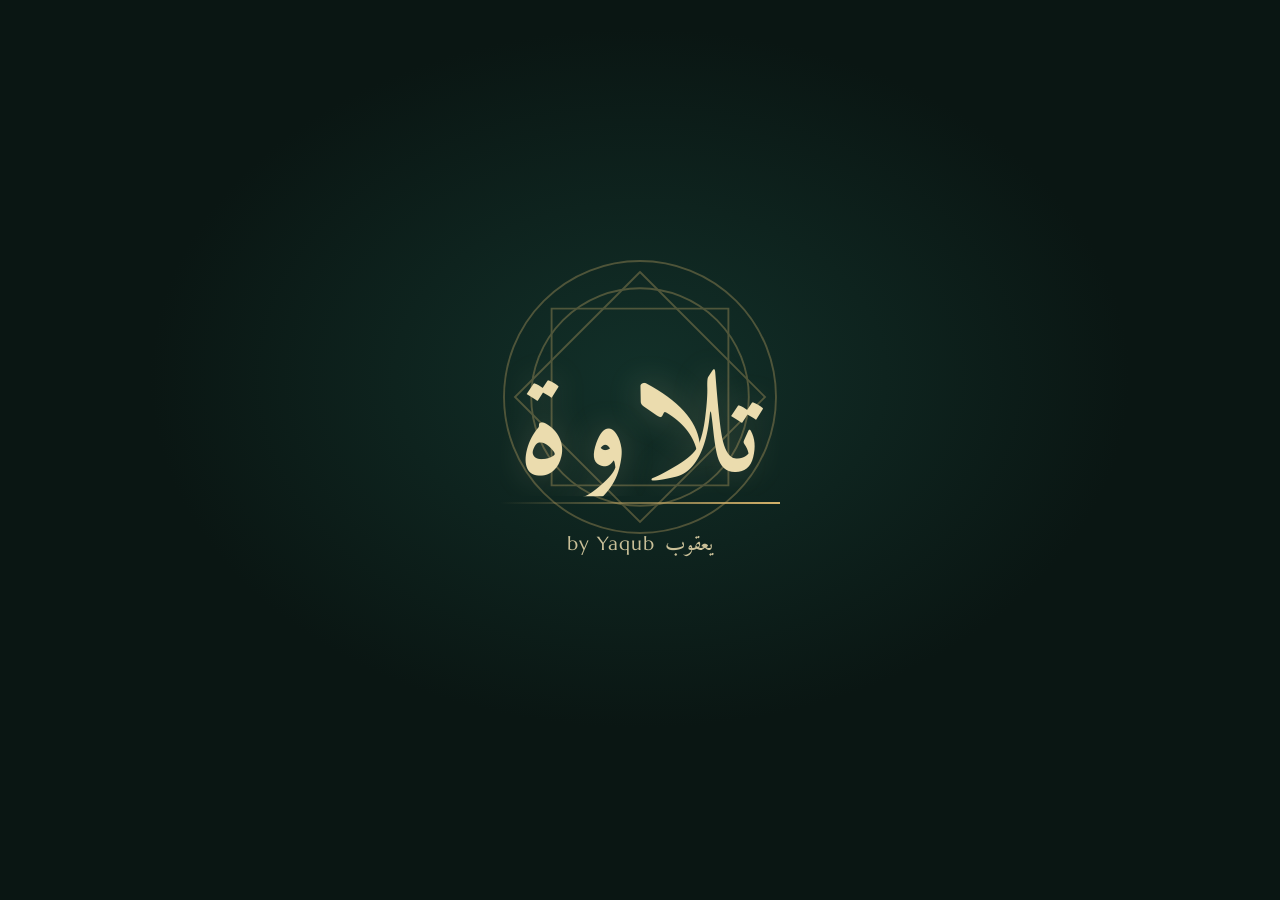
==== commit aacc9152: "Night & gold redesign; slower opening animation" ====
--- a/docs/index.html
+++ b/docs/index.html
@@ -4,12 +4,13 @@
 <meta charset="utf-8">
 <meta name="viewport" content="width=device-width, initial-scale=1, viewport-fit=cover">
 <title>Tilawa — Quran Reader & Reciters</title>
-<meta name="theme-color" content="#0f5c4a">
+<meta name="theme-color" content="#0C1815">
 <link rel="preconnect" href="https://fonts.googleapis.com">
 <link rel="preconnect" href="https://fonts.gstatic.com" crossorigin>
-<link href="https://fonts.googleapis.com/css2?family=Amiri+Quran&family=Amiri:wght@400;700&family=Inter:wght@400;500;600&family=Noto+Naskh+Arabic:wght@400;600&display=swap" rel="stylesheet">
+<link href="https://fonts.googleapis.com/css2?family=Amiri+Quran&family=Amiri:wght@400;700&family=Marcellus&family=Figtree:wght@400;500;600;700&family=Noto+Naskh+Arabic:wght@400;600;700&display=swap" rel="stylesheet">
 <link rel="stylesheet" href="styles.css">
 <link rel="stylesheet" href="extras.css">
+<link rel="stylesheet" href="theme.css">
 <link rel="manifest" href="manifest.webmanifest">
 <link rel="icon" href="icons/icon-192.png">
 <link rel="apple-touch-icon" href="icons/apple-touch-icon.png">
@@ -19,7 +20,7 @@
 <meta name="apple-mobile-web-app-status-bar-style" content="default">
 </head>
 <body>
-<div id="splash" class="splash" aria-hidden="true"><div class="sp-in"><div class="sp-word">تلاوة</div><div class="sp-line"></div><div class="sp-by">by Yaqub<span>· يعقوب</span></div></div></div>
+<div id="splash" class="splash" aria-hidden="true"><div class="sp-in"><svg class="sp-star" viewBox="0 0 200 200"><g fill="none" stroke="currentColor" stroke-width="1.1"><rect x="48" y="48" width="104" height="104"/><rect x="48" y="48" width="104" height="104" transform="rotate(45 100 100)"/><circle cx="100" cy="100" r="64"/><circle cx="100" cy="100" r="80"/></g></svg><div class="sp-word">تلاوة</div><div class="sp-line"></div><div class="sp-by">by Yaqub<span>يعقوب</span></div></div></div>
 <div class="app">
   <header>
     <button class="iconbtn mobile-only" id="openLeft" aria-label="Surahs"><svg width="20" height="20" viewBox="0 0 24 24" fill="none" stroke="currentColor" stroke-width="2" stroke-linecap="round"><path d="M4 6h16M4 12h16M4 18h10"/></svg></button>
--- a/docs/extras.css
+++ b/docs/extras.css
@@ -344,3 +344,5 @@
 .rc-actions .ob-btn{min-height:44px;font-size:15px}
 .rc-row{display:flex;gap:8px}.rc-row .ob-btn{flex:1}
 .rc-note{margin:10px 0 0;font-size:12px;color:var(--muted)}
+
+@media (max-width:900px){.has-tabbar .sh-scrim{bottom:calc(var(--tabh) + env(safe-area-inset-bottom))}}
--- a/docs/theme.css
+++ b/docs/theme.css
@@ -0,0 +1,186 @@
+/* ===== Tilawa theme: Night & gold. Loaded last; overrides styles.css and extras.css. ===== */
+:root{--bg:#EDF0EA;--paper:#FBFCF9;--raise:#F2F4EF;--ink:#16241F;--muted:#5D6D66;--line:rgba(22,36,31,.11);--accent:#14533F;--accent-ink:#F4ECD4;--gold:#A3802C;--hl:rgba(20,83,63,.07);--shadow:none;--quran:#16241F}
+[data-theme=dark]{--bg:#0C1815;--paper:#11201C;--raise:#172A25;--ink:#ECE4CF;--muted:#93A59C;--line:rgba(212,178,106,.15);--accent:#D4B26A;--accent-ink:#13201C;--gold:#D4B26A;--hl:rgba(212,178,106,.09);--shadow:none;--quran:#F1E8CF}
+html{background:var(--bg)}
+body{font-family:"Figtree",-apple-system,BlinkMacSystemFont,"Segoe UI",Roboto,"Noto Sans","Noto Naskh Arabic",sans-serif;background:var(--bg);color:var(--ink);font-size:15.5px}
+[dir=rtl] body{font-family:"Noto Naskh Arabic","Figtree",-apple-system,sans-serif}
+::selection{background:rgba(212,178,106,.35)}
+header{background:color-mix(in srgb,var(--bg) 84%,transparent);border-bottom:1px solid var(--line)}
+.brand{font-family:"Marcellus",serif;font-size:21px;font-weight:400;letter-spacing:.03em;color:var(--ink)}
+.brand .sub{color:var(--gold);font-family:"Amiri Quran",Amiri,serif;font-size:22px}
+.brand svg{color:var(--gold)}
+.pill{background:transparent;border:1px solid var(--line);color:var(--ink);border-radius:999px}
+.pill:hover{border-color:var(--gold)}
+.iconbtn{color:var(--muted);border-radius:12px}
+.iconbtn:hover{background:var(--hl);color:var(--gold)}
+#langBtn svg{color:var(--gold)}
+.reader{padding-top:22px}
+.banner{background:var(--paper);border:1px solid var(--line);border-radius:22px;padding:30px 18px 24px;box-shadow:none;position:relative;overflow:hidden}
+.banner .pattern{display:block;opacity:.07;color:var(--gold)}
+[data-theme=dark] .banner .pattern{opacity:.09}
+.banner::before{display:block;content:"";position:absolute;inset:7px;border:1px solid var(--gold);border-radius:16px;opacity:.38;pointer-events:none}
+.banner h1{display:inline-flex;align-items:center;gap:14px;font-family:"Amiri Quran",Amiri,serif;font-weight:400;font-size:44px;line-height:1.55;color:var(--gold);position:relative}
+.banner h1::before,.banner h1::after{content:"";width:30px;height:30px;flex:none;background:url("data:image/svg+xml,%3Csvg xmlns='http://www.w3.org/2000/svg' viewBox='0 0 40 40'%3E%3Cg fill='none' stroke='%23C9A55A' stroke-width='1.3'%3E%3Crect x='9' y='9' width='22' height='22'/%3E%3Crect x='9' y='9' width='22' height='22' transform='rotate(45 20 20)'/%3E%3Ccircle cx='20' cy='20' r='4.5'/%3E%3C/g%3E%3C/svg%3E") center/contain no-repeat}
+.banner h2{position:relative;margin:0 0 10px;font-family:"Marcellus",serif;font-weight:400;font-size:21px;letter-spacing:.02em;color:var(--ink)}
+.banner .meta{position:relative;display:flex;justify-content:center;flex-wrap:wrap;gap:6px;font-size:13px;color:var(--muted)}
+.banner .meta span{padding:3px 11px;border-radius:999px;background:var(--hl)}
+.banner .actions{margin-top:20px;gap:8px}
+.notice{color:var(--gold)}
+.btn{height:42px;border-radius:999px;padding:0 17px;font-weight:600;font-size:14px}
+.btn.primary{background:var(--accent);color:var(--accent-ink)}
+.btn.ghost{background:transparent;border:1px solid var(--line);color:var(--ink)}
+.btn.ghost:hover{border-color:var(--gold)}
+.btn.ghost svg{color:var(--gold)}
+.bismillah{font-family:"Amiri Quran",Amiri,serif;color:var(--gold);font-size:calc(var(--qs) * 1.05);margin:34px 0 6px}
+.toolbar{color:var(--muted)}
+select.sel,.pop select{background:var(--paper);border:1px solid var(--line);color:var(--ink);border-radius:999px}
+.pop select{border-radius:12px;background:var(--bg)}
+.ayah{background:transparent;border-radius:0;border-bottom:1px solid var(--line);padding:22px 6px 26px}
+.ayah:hover{background:transparent}
+.ayah.playing{background:var(--hl);border-radius:16px;box-shadow:none}
+.ayah-top{margin-bottom:6px}
+.ayah-top .key{font-family:"Marcellus",serif;font-size:13px;color:var(--muted);letter-spacing:.04em}
+.ayah-top .playico{color:var(--gold)}
+.q{color:var(--quran);line-height:2.4}
+.tr{margin-top:12px;color:var(--muted);font-size:15.5px;line-height:1.75}
+.marker{width:1.95em;height:1.95em;border:0;border-radius:0;font-size:.48em;font-weight:700;font-family:"Noto Naskh Arabic",serif;color:var(--gold);vertical-align:.3em;background:url("data:image/svg+xml,%3Csvg xmlns='http://www.w3.org/2000/svg' viewBox='0 0 40 40'%3E%3Cg fill='none' stroke='%23C9A55A' stroke-width='1.5'%3E%3Crect x='9' y='9' width='22' height='22'/%3E%3Crect x='9' y='9' width='22' height='22' transform='rotate(45 20 20)'/%3E%3C/g%3E%3C/svg%3E") center/contain no-repeat}
+.bm{color:var(--muted)}
+.bm:hover{color:var(--gold);background:var(--hl)}
+.bm.on{color:var(--gold)}
+.bm.rec,.bm.ask{color:var(--muted)}
+.flow{background:var(--paper);border:1px solid var(--line);border-radius:18px;color:var(--quran)}
+.flow span.v.playing{background:var(--hl);color:var(--gold)}
+.navfoot .btn.ghost{height:44px}
+.state{color:var(--muted)}
+.spinner{border-color:var(--line);border-top-color:var(--gold)}
+.player{background:var(--paper);border-top:1px solid var(--line);box-shadow:none}
+.np b{font-family:"Marcellus",serif;font-weight:400;font-size:16px}
+.np .disc{background:var(--hl);color:var(--gold);border:1px solid var(--line);font-family:"Amiri Quran",Amiri,serif;border-radius:12px}
+.play{background:var(--accent);color:var(--accent-ink)}
+.tog{color:var(--muted)}
+.tog.on{color:var(--gold)}
+.modebadge{background:var(--hl);color:var(--gold)}
+input[type=range]{background:linear-gradient(to right,var(--gold) var(--p,0%),var(--line) var(--p,0%))}
+input[type=range]::-webkit-slider-thumb{background:var(--gold)}
+input[type=range]::-moz-range-thumb{background:var(--gold)}
+aside{background:var(--paper)}
+#left{border-inline-end:1px solid var(--line)}
+#right{border-inline-start:1px solid var(--line)}
+.panel-head{border-bottom:1px solid var(--line)}
+.panel-title{text-transform:none;letter-spacing:0;font-size:14px;color:var(--muted)}
+.search input{background:var(--bg);border:1px solid var(--line);color:var(--ink);border-radius:12px}
+.search input:focus{border-color:var(--gold)}
+.tabs{background:var(--bg);border-radius:12px}
+.tabs button{border-radius:10px;color:var(--muted)}
+.tabs button.on{background:var(--raise);color:var(--gold);box-shadow:none}
+.s-item{border-radius:12px}
+.s-item:hover{background:var(--hl)}
+.s-item.on{background:var(--hl);color:var(--ink);box-shadow:inset 3px 0 0 var(--gold)}
+[dir=rtl] .s-item.on{box-shadow:inset -3px 0 0 var(--gold)}
+.s-item.on .muted{color:var(--muted);opacity:1}
+.s-item.on .num::before{border-color:var(--gold);opacity:.6}
+.num{color:var(--gold);font-family:"Marcellus",serif;font-weight:400}
+.num::before{border-color:var(--gold);opacity:.5}
+.s-main b{font-family:"Marcellus",serif;font-weight:400;font-size:16px}
+.s-ar{font-family:"Amiri Quran",Amiri,serif;color:var(--gold);font-size:21px}
+.b-item:hover{background:var(--hl)}
+.r-item{border-radius:12px}
+.r-item.on{background:var(--hl)}
+.avatar{background:var(--raise);color:var(--gold);border:1px solid var(--line)}
+.r-item.on .avatar{background:var(--gold);color:var(--accent-ink);border-color:transparent}
+.r-name b{font-weight:500}
+.m-btn{border:1px solid var(--line);border-radius:10px}
+.m-btn:hover{border-color:var(--gold)}
+.m-btn.on{background:var(--gold);border-color:var(--gold);color:var(--accent-ink)}
+.star.on{color:var(--gold)}
+.count{color:var(--muted)}
+.pop{background:var(--raise);border:1px solid var(--line);border-radius:16px;box-shadow:0 20px 50px rgba(0,0,0,.35)}
+.pop .row button{border:1px solid var(--line);border-radius:10px;color:var(--ink)}
+.pop .row button.on{background:var(--gold);border-color:var(--gold);color:var(--accent-ink)}
+.toast{background:var(--ink);color:var(--bg);border-radius:12px}
+@media (max-width:900px){
+  :root{--player:112px}
+  .tabbar{background:color-mix(in srgb,var(--bg) 90%,transparent);border-top:1px solid var(--line)}
+  .tabbar button{color:var(--muted);font-size:11px}
+  .tabbar button.on{color:var(--gold)}
+  .has-tabbar .player{left:10px;right:10px;bottom:calc(var(--tabh) + env(safe-area-inset-bottom) + 8px);border:1px solid var(--line);border-radius:20px;box-shadow:0 12px 32px rgba(0,0,0,.28);padding:10px 14px}
+  .has-tabbar .reader{padding-bottom:calc(var(--player) + var(--tabh) + 52px)}
+  .banner h1{font-size:38px;gap:10px}
+  .banner h1::before,.banner h1::after{width:24px;height:24px}
+}
+.sh{background:var(--bg);border-color:var(--line)}
+.sh-head{background:var(--paper);border-bottom:1px solid var(--line)}
+.sh-head b{font-family:"Marcellus",serif;font-weight:400;font-size:18px}
+.sh-av{background:var(--hl);color:var(--gold);border:1px solid var(--line);border-radius:12px}
+.sh-note{background:transparent;border:1px solid var(--line);color:var(--muted)}
+.sh-m{border-radius:18px}
+.sh-m.bot{background:var(--paper);border:1px solid var(--line)}
+.sh-m.me{background:var(--accent);color:var(--accent-ink)}
+.sh-chips button{background:transparent;border:1px solid var(--line);color:var(--ink);border-radius:999px}
+.sh-chips button:hover{border-color:var(--gold)}
+.sh-mic{background:var(--accent);color:var(--accent-ink)}
+.sh-voice.on .sh-mic{background:#B4533A;color:#fff}
+.sh-form{border-top:1px solid var(--line)}
+.sh-form textarea{background:var(--paper);border:1px solid var(--line);color:var(--ink);border-radius:16px}
+.sh-form textarea:focus{border-color:var(--gold)}
+.sh-send{background:var(--accent);color:var(--accent-ink);border-radius:14px}
+.pf{background:var(--bg);border-color:var(--line)}
+.pf-head{background:var(--paper);border-bottom:1px solid var(--line)}
+.pf-head b{font-family:"Marcellus",serif;font-weight:400;font-size:19px}
+.pf-card,.pf-list{background:var(--paper);border:1px solid var(--line);border-radius:16px}
+.pf-av{background:var(--hl);color:var(--gold);border:1px solid var(--line)}
+.pf-who b,.pf-guest b{font-family:"Marcellus",serif;font-weight:400;font-size:17px}
+.pf-label{text-transform:none;letter-spacing:0;font-size:13px;font-weight:600;color:var(--muted)}
+.pf-row{border-bottom:1px solid var(--line)}
+.pf-row .ic{background:var(--hl);color:var(--gold)}
+.pf-row:hover{background:var(--hl)}
+.switch{background:var(--line)}
+.switch.on{background:var(--gold)}
+.pf-sync{color:var(--gold)!important}
+.avatar-btn{border:1px solid var(--line);color:var(--gold)}
+.av-initial{color:var(--gold)}
+.ob{background:radial-gradient(900px 520px at 50% -8%,rgba(212,178,106,.12),transparent 60%),var(--bg)}
+.ob-progress span{background:var(--gold)}
+.ob-logo{background:var(--hl);color:var(--gold);border:1px solid var(--line);border-radius:22px}
+.ob-hero h1{font-family:"Marcellus",serif;font-weight:400;letter-spacing:.02em;font-size:40px}
+.ob-hero h1 span{font-family:"Amiri Quran",Amiri,serif;color:var(--gold)}
+.ob-tag{color:var(--muted)}
+.ob-bism{color:var(--gold);font-family:"Amiri Quran",Amiri,serif}
+.ob-cue{color:var(--muted)}
+.ob-card{border-bottom:1px solid var(--line)}
+.ob-card .ob-ic{background:var(--hl);color:var(--gold);border:1px solid var(--line)}
+.ob-card h3{font-family:"Marcellus",serif;font-weight:400;font-size:18px}
+.ob-sign-card{background:var(--paper);border:1px solid var(--line);border-radius:22px}
+.ob-sign h2{font-family:"Marcellus",serif;font-weight:400;font-size:23px}
+.ob-field input{background:var(--bg);border:1px solid var(--line);color:var(--ink);border-radius:14px}
+.ob-field input:focus{border-color:var(--gold);box-shadow:0 0 0 3px var(--hl)}
+.ob-btn{border-radius:14px}
+.ob-btn.primary{background:var(--accent);color:var(--accent-ink)}
+.ob-btn.ghost{background:transparent;border:1px solid var(--line);color:var(--ink)}
+.ob-sent .ob-ic{background:var(--hl);color:var(--gold)}
+.ob-down{background:var(--accent);color:var(--accent-ink)}
+.lp-box{background:var(--paper);border:1px solid var(--line);border-radius:22px}
+.lp-head h2{font-family:"Marcellus",serif;font-weight:400}
+.lp-search input{background:var(--bg);border:1px solid var(--line);color:var(--ink)}
+.lp-item:hover{background:var(--hl)}
+.lp-item.on{background:var(--hl);color:var(--gold)}
+.rc-box{background:var(--paper);border:1px solid var(--line)}
+.rc-head b{font-family:"Marcellus",serif;font-weight:400;font-size:19px}
+.rc-verse{color:var(--quran)}
+.rc-heard{background:var(--bg)}
+.rc-sum{border-color:var(--line)}
+.rc-bar span{background:var(--gold)}
+.rc-mic{background:var(--accent);color:var(--accent-ink);box-shadow:none}
+.rc-mic.on{background:#B4533A;color:#fff}
+/* opening animation (about 6.5 seconds) */
+.splash{background:radial-gradient(700px 500px at 50% 42%,#123029,#0A1613 70%);color:#E9D6A2}
+.sp-in{position:relative}
+.sp-star{position:absolute;left:50%;top:44%;width:min(78vw,340px);height:min(78vw,340px);transform:translate(-50%,-50%);color:#D4B26A;opacity:.32;pointer-events:none}
+.sp-star *{stroke-dasharray:1000;stroke-dashoffset:1000;animation:spDraw 3.4s ease-in-out .2s forwards}
+@keyframes spDraw{to{stroke-dashoffset:0}}
+.sp-word{position:relative;color:#EBDCAE;animation:spWrite 2.9s cubic-bezier(.45,.05,.35,1) .9s forwards;text-shadow:0 0 34px rgba(235,220,174,.22)}
+.sp-line{position:relative;animation:spLine 1.4s ease 3.4s forwards;background:linear-gradient(270deg,#D4B26A,rgba(212,178,106,0))}
+.sp-by{position:relative;font-family:"Marcellus",serif;font-size:19px;letter-spacing:.04em;text-transform:none;color:rgba(235,220,174,.85);animation:spBy 1.2s ease 4.1s forwards}
+.sp-by span{font-family:"Amiri Quran",Amiri,serif;font-size:22px;margin-inline-start:10px}
+.splash.out{transition:opacity .9s ease,visibility .9s}
+@media (prefers-reduced-motion:reduce){.sp-star *{animation-duration:.01s;animation-delay:0s}}
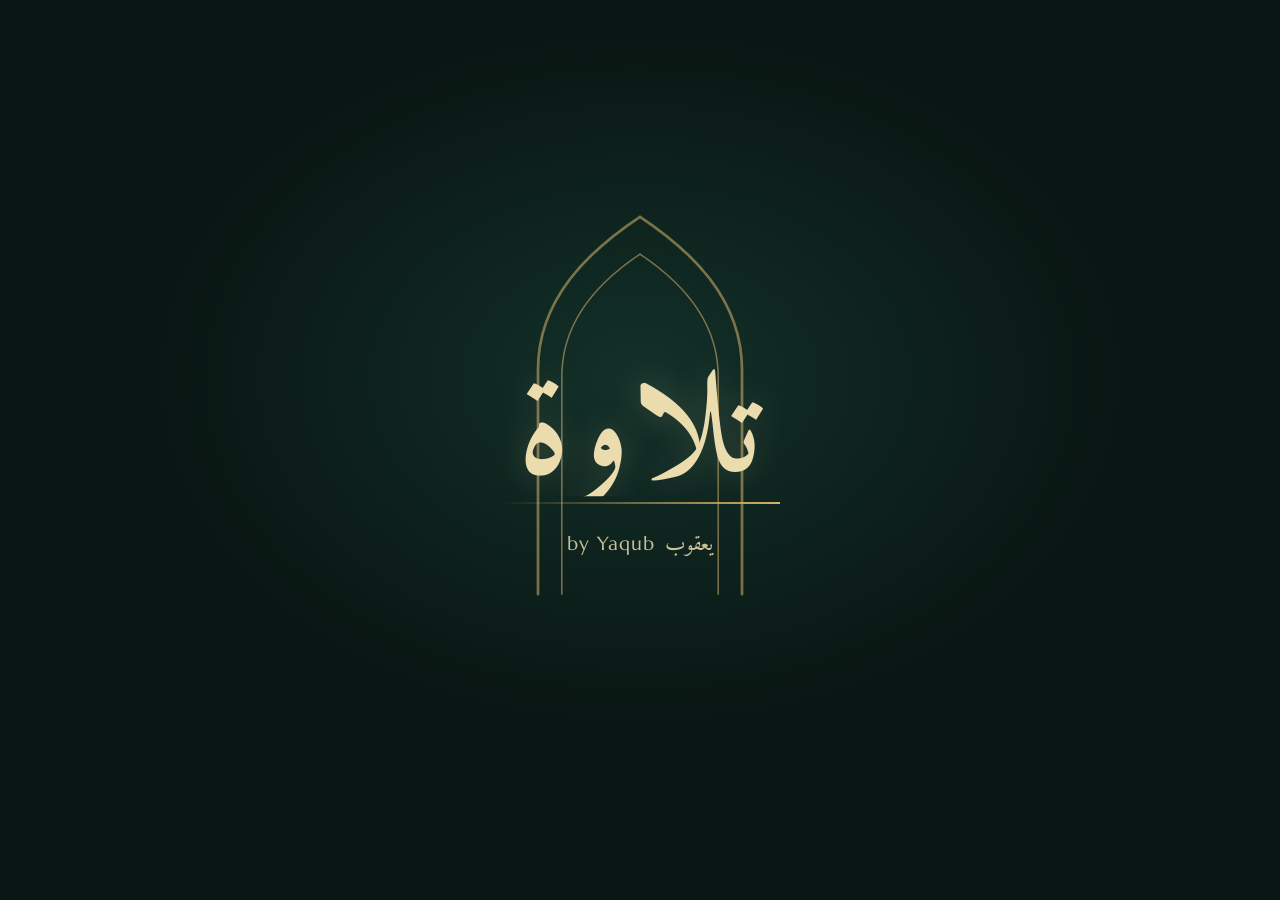
==== commit 5606b537: "New mihrab logo and tidied Night & gold colours Co-Authored-By: Claude Opus 5.5 <noreply@anthropic.c" ====
--- a/docs/index.html
+++ b/docs/index.html
@@ -17,15 +17,15 @@
 <meta name="apple-mobile-web-app-capable" content="yes">
 <meta name="apple-mobile-web-app-title" content="Tilawa">
 <meta name="mobile-web-app-capable" content="yes">
-<meta name="apple-mobile-web-app-status-bar-style" content="default">
+<meta name="apple-mobile-web-app-status-bar-style" content="black-translucent">
 </head>
 <body>
-<div id="splash" class="splash" aria-hidden="true"><div class="sp-in"><svg class="sp-star" viewBox="0 0 200 200"><g fill="none" stroke="currentColor" stroke-width="1.1"><rect x="48" y="48" width="104" height="104"/><rect x="48" y="48" width="104" height="104" transform="rotate(45 100 100)"/><circle cx="100" cy="100" r="64"/><circle cx="100" cy="100" r="80"/></g></svg><div class="sp-word">تلاوة</div><div class="sp-line"></div><div class="sp-by">by Yaqub<span>يعقوب</span></div></div></div>
+<div id="splash" class="splash" aria-hidden="true"><div class="sp-in"><svg class="sp-star" viewBox="0 0 200 240"><g fill="none" stroke="currentColor" stroke-linecap="round"><path stroke-width="1.6" d="M40 236V104c0-42 30-70 60-90c30 20 60 48 60 90v132"/><path stroke-width=".9" d="M54 236V108c0-33 22-56 46-72c24 16 46 39 46 72v128"/></g></svg><div class="sp-word">تلاوة</div><div class="sp-line"></div><div class="sp-by">by Yaqub<span>يعقوب</span></div></div></div>
 <div class="app">
   <header>
     <button class="iconbtn mobile-only" id="openLeft" aria-label="Surahs"><svg width="20" height="20" viewBox="0 0 24 24" fill="none" stroke="currentColor" stroke-width="2" stroke-linecap="round"><path d="M4 6h16M4 12h16M4 18h10"/></svg></button>
     <div class="brand">
-      <svg width="26" height="26" viewBox="0 0 24 24" fill="none" stroke="currentColor" stroke-width="1.6"><path d="M12 2l2.6 4.2L19 4.9l-1.3 4.5L22 12l-4.3 2.6 1.3 4.5-4.4-1.3L12 22l-2.6-4.2L5 19.1l1.3-4.5L2 12l4.3-2.6L5 4.9l4.4 1.3z"/><circle cx="12" cy="12" r="3.2"/></svg>
+      <svg width="26" height="26" viewBox="0 0 24 24" fill="none" stroke="currentColor" stroke-linecap="round" aria-hidden="true"><path stroke-width="1.7" d="M5 22.5V11.2c0-3.7 3.1-6.5 7-8.8 3.9 2.3 7 5.1 7 8.8v11.3"/><path stroke-width="1.1" d="M8.6 22.5V11.8c0-2.2 1.5-3.9 3.4-5.2 1.9 1.3 3.4 3 3.4 5.2v10.7"/></svg>
       <span>Tilawa</span><span class="sub">تلاوة</span>
     </div>
     <button class="pill" id="langBtn" aria-label="Language">EN</button>
--- a/docs/theme.css
+++ b/docs/theme.css
@@ -1,5 +1,5 @@
 /* ===== Tilawa theme: Night & gold. Loaded last; overrides styles.css and extras.css. ===== */
-:root{--bg:#EDF0EA;--paper:#FBFCF9;--raise:#F2F4EF;--ink:#16241F;--muted:#5D6D66;--line:rgba(22,36,31,.11);--accent:#14533F;--accent-ink:#F4ECD4;--gold:#A3802C;--hl:rgba(20,83,63,.07);--shadow:none;--quran:#16241F}
+:root{--bg:#F4EFE3;--paper:#FCFAF4;--raise:#EEE7D7;--ink:#1B2420;--muted:#666E67;--line:rgba(27,36,32,.11);--accent:#0F4A37;--accent-ink:#F6EDD5;--gold:#9E7A2B;--hl:rgba(15,74,55,.07);--shadow:none;--quran:#1B2420}
 [data-theme=dark]{--bg:#0C1815;--paper:#11201C;--raise:#172A25;--ink:#ECE4CF;--muted:#93A59C;--line:rgba(212,178,106,.15);--accent:#D4B26A;--accent-ink:#13201C;--gold:#D4B26A;--hl:rgba(212,178,106,.09);--shadow:none;--quran:#F1E8CF}
 html{background:var(--bg)}
 body{font-family:"Figtree",-apple-system,BlinkMacSystemFont,"Segoe UI",Roboto,"Noto Sans","Noto Naskh Arabic",sans-serif;background:var(--bg);color:var(--ink);font-size:15.5px}
@@ -58,7 +58,7 @@
 .np .disc{background:var(--hl);color:var(--gold);border:1px solid var(--line);font-family:"Amiri Quran",Amiri,serif;border-radius:12px}
 .play{background:var(--accent);color:var(--accent-ink)}
 .tog{color:var(--muted)}
-.tog.on{color:var(--gold)}
+.tog.on{color:var(--accent)}
 .modebadge{background:var(--hl);color:var(--gold)}
 input[type=range]{background:linear-gradient(to right,var(--gold) var(--p,0%),var(--line) var(--p,0%))}
 input[type=range]::-webkit-slider-thumb{background:var(--gold)}
@@ -72,7 +72,7 @@
 .search input:focus{border-color:var(--gold)}
 .tabs{background:var(--bg);border-radius:12px}
 .tabs button{border-radius:10px;color:var(--muted)}
-.tabs button.on{background:var(--raise);color:var(--gold);box-shadow:none}
+.tabs button.on{background:var(--raise);color:var(--accent);box-shadow:none}
 .s-item{border-radius:12px}
 .s-item:hover{background:var(--hl)}
 .s-item.on{background:var(--hl);color:var(--ink);box-shadow:inset 3px 0 0 var(--gold)}
@@ -87,22 +87,22 @@
 .r-item{border-radius:12px}
 .r-item.on{background:var(--hl)}
 .avatar{background:var(--raise);color:var(--gold);border:1px solid var(--line)}
-.r-item.on .avatar{background:var(--gold);color:var(--accent-ink);border-color:transparent}
+.r-item.on .avatar{background:var(--accent);color:var(--accent-ink);border-color:transparent}
 .r-name b{font-weight:500}
 .m-btn{border:1px solid var(--line);border-radius:10px}
 .m-btn:hover{border-color:var(--gold)}
-.m-btn.on{background:var(--gold);border-color:var(--gold);color:var(--accent-ink)}
+.m-btn.on{background:var(--accent);border-color:var(--accent);color:var(--accent-ink)}
 .star.on{color:var(--gold)}
 .count{color:var(--muted)}
 .pop{background:var(--raise);border:1px solid var(--line);border-radius:16px;box-shadow:0 20px 50px rgba(0,0,0,.35)}
 .pop .row button{border:1px solid var(--line);border-radius:10px;color:var(--ink)}
-.pop .row button.on{background:var(--gold);border-color:var(--gold);color:var(--accent-ink)}
+.pop .row button.on{background:var(--accent);border-color:var(--accent);color:var(--accent-ink)}
 .toast{background:var(--ink);color:var(--bg);border-radius:12px}
 @media (max-width:900px){
   :root{--player:112px}
   .tabbar{background:color-mix(in srgb,var(--bg) 90%,transparent);border-top:1px solid var(--line)}
   .tabbar button{color:var(--muted);font-size:11px}
-  .tabbar button.on{color:var(--gold)}
+  .tabbar button.on{color:var(--accent)}
   .has-tabbar .player{left:10px;right:10px;bottom:calc(var(--tabh) + env(safe-area-inset-bottom) + 8px);border:1px solid var(--line);border-radius:20px;box-shadow:0 12px 32px rgba(0,0,0,.28);padding:10px 14px}
   .has-tabbar .reader{padding-bottom:calc(var(--player) + var(--tabh) + 52px)}
   .banner h1{font-size:38px;gap:10px}
@@ -175,8 +175,8 @@
 /* opening animation (about 6.5 seconds) */
 .splash{background:radial-gradient(700px 500px at 50% 42%,#123029,#0A1613 70%);color:#E9D6A2}
 .sp-in{position:relative}
-.sp-star{position:absolute;left:50%;top:44%;width:min(78vw,340px);height:min(78vw,340px);transform:translate(-50%,-50%);color:#D4B26A;opacity:.32;pointer-events:none}
-.sp-star *{stroke-dasharray:1000;stroke-dashoffset:1000;animation:spDraw 3.4s ease-in-out .2s forwards}
+.sp-star{position:absolute;left:50%;top:44%;width:min(86vw,340px);height:min(103vw,408px);transform:translate(-50%,-50%);color:#D4B26A;opacity:.55;pointer-events:none}
+.sp-star *{stroke-dasharray:600;stroke-dashoffset:600;animation:spDraw 3.4s ease-in-out .2s forwards}
 @keyframes spDraw{to{stroke-dashoffset:0}}
 .sp-word{position:relative;color:#EBDCAE;animation:spWrite 2.9s cubic-bezier(.45,.05,.35,1) .9s forwards;text-shadow:0 0 34px rgba(235,220,174,.22)}
 .sp-line{position:relative;animation:spLine 1.4s ease 3.4s forwards;background:linear-gradient(270deg,#D4B26A,rgba(212,178,106,0))}
@@ -184,3 +184,9 @@
 .sp-by span{font-family:"Amiri Quran",Amiri,serif;font-size:22px;margin-inline-start:10px}
 .splash.out{transition:opacity .9s ease,visibility .9s}
 @media (prefers-reduced-motion:reduce){.sp-star *{animation-duration:.01s;animation-delay:0s}}
+.ayah-top .key,.num{font-family:"Figtree",-apple-system,sans-serif;font-weight:600;letter-spacing:0}
+.num{font-size:12px}
+.banner h1::before,.banner h1::after{transform:translateY(.28em)}
+@media (max-width:520px){.brand>span:not(.sub){display:inline;font-size:20px}}
+.sh-closed p{color:var(--ink);font-size:16px;line-height:1.6;max-width:300px}
+.sh-closed svg{color:var(--gold)}
